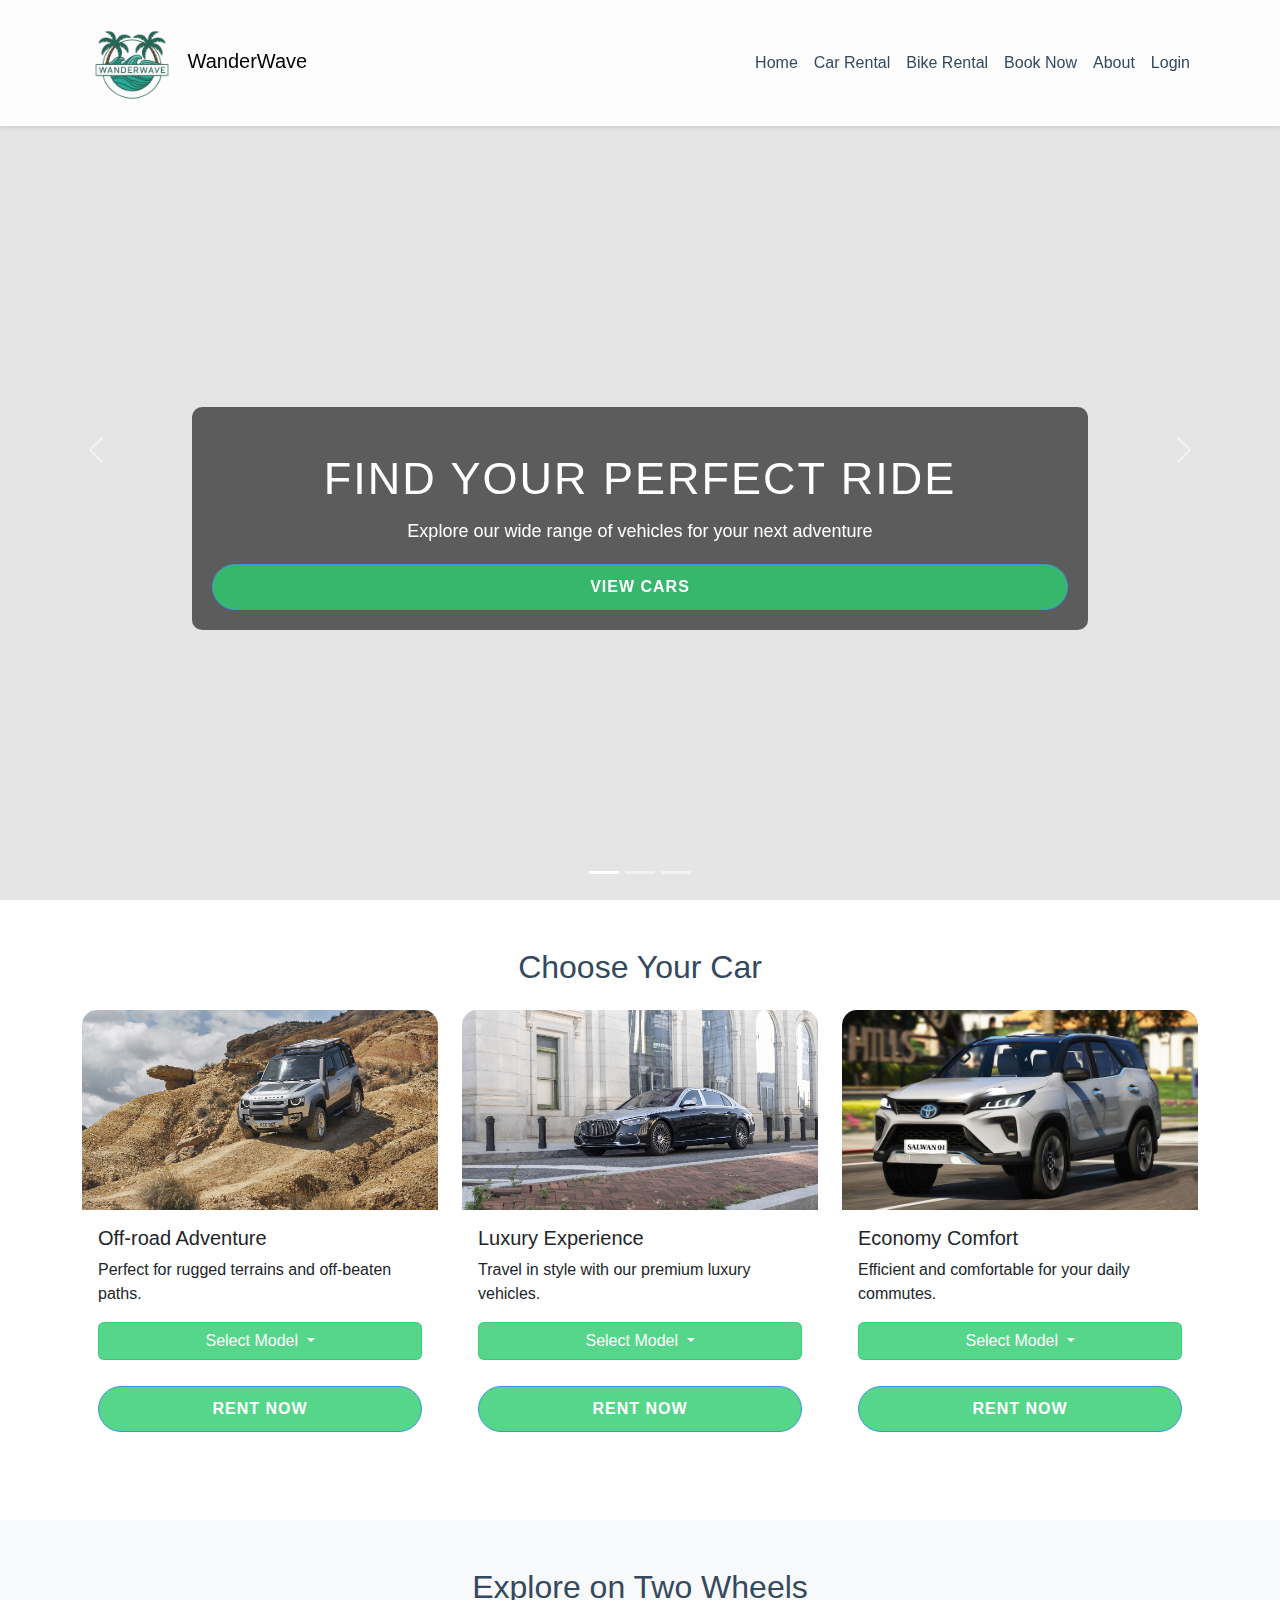
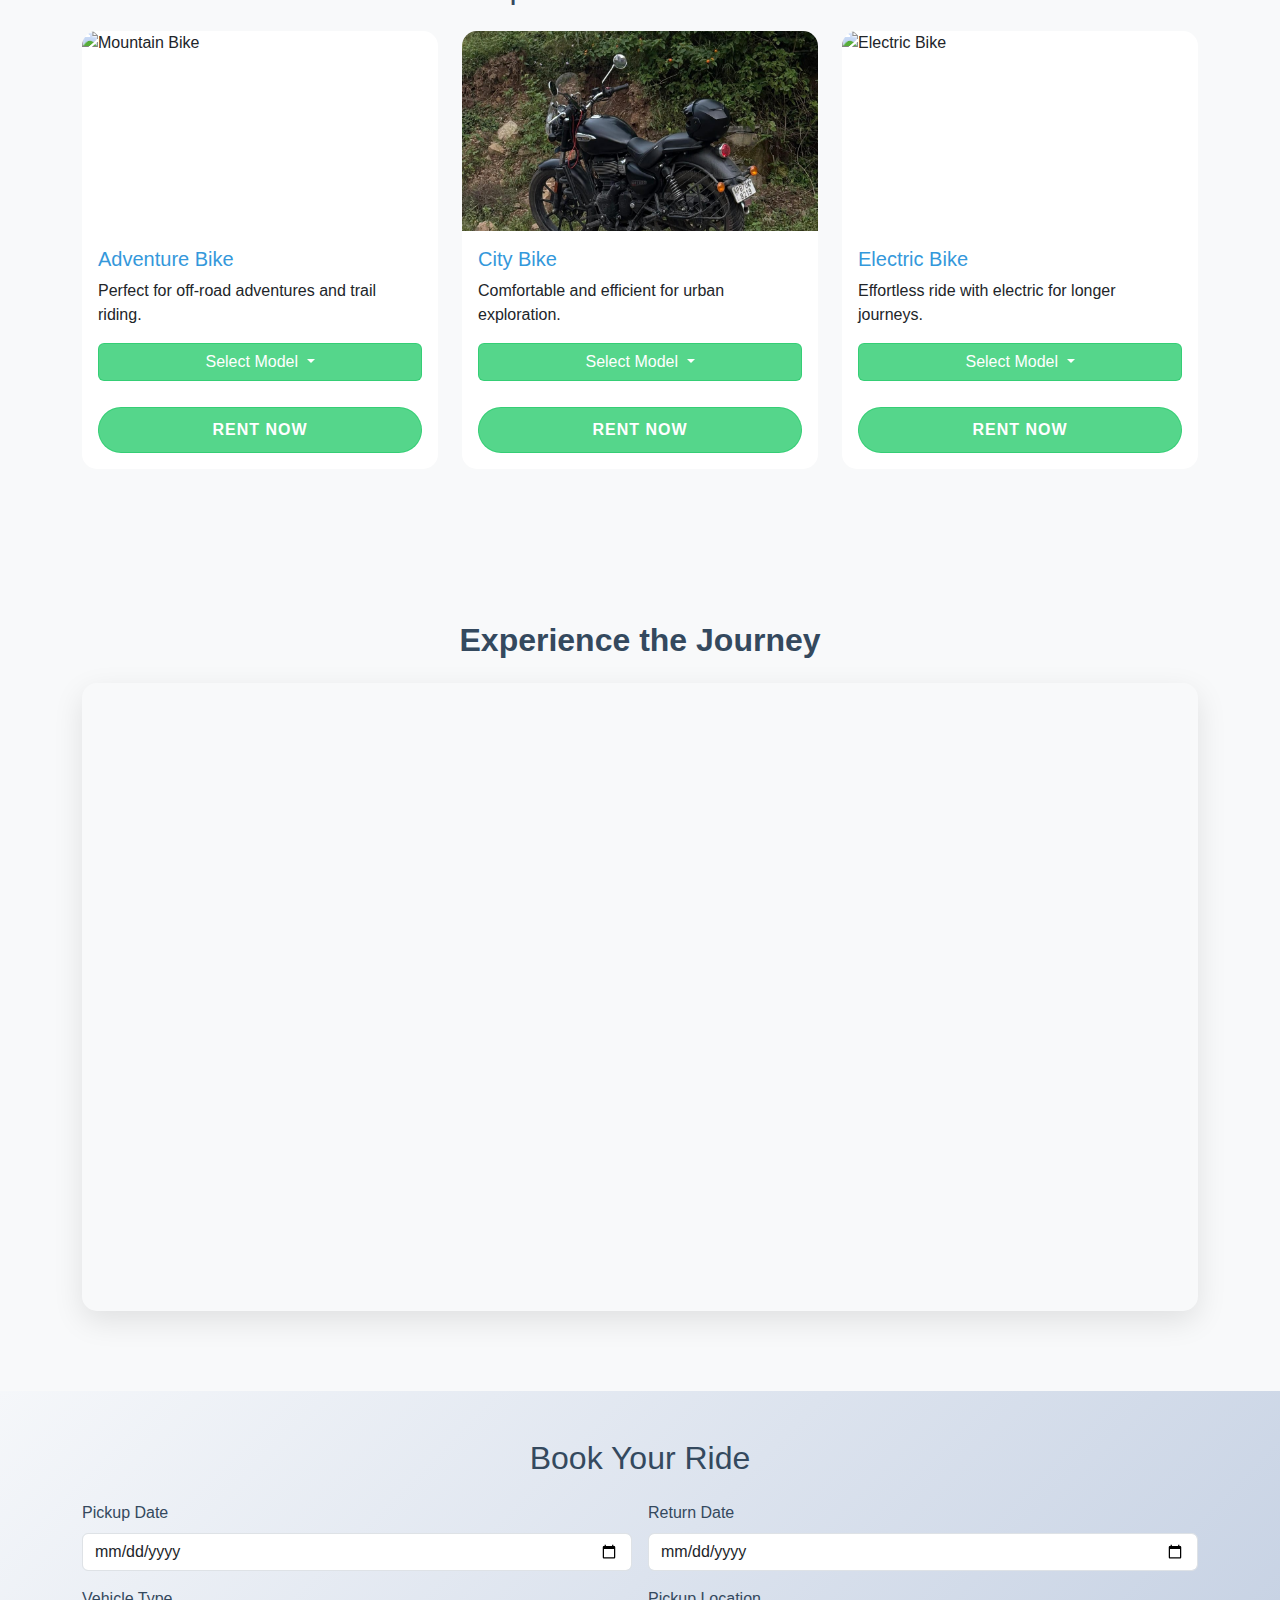
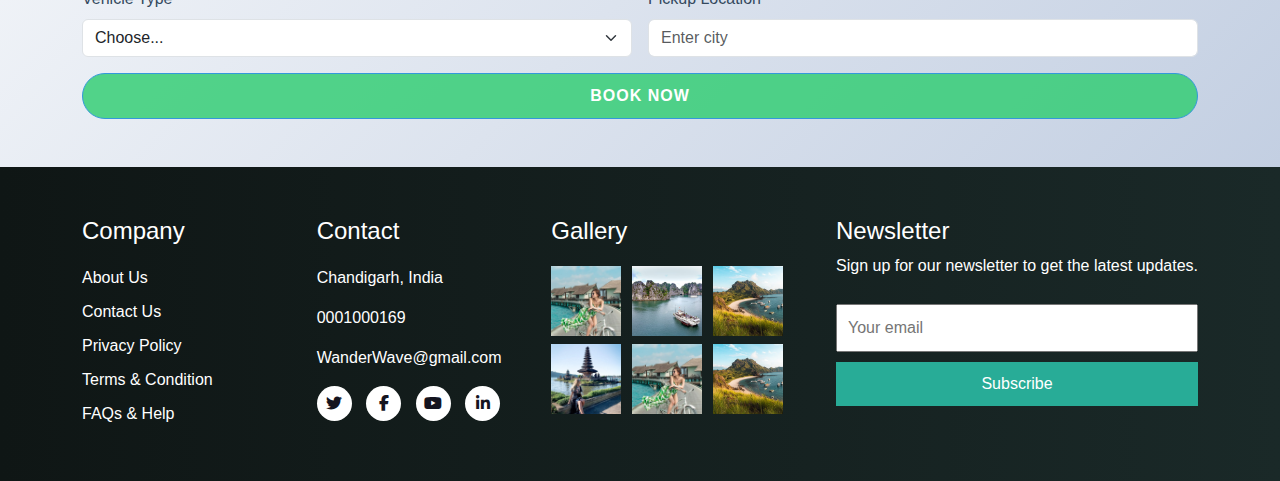
==== car_rental.html @ ba7ffc8f "Add files via upload" ====
<!DOCTYPE html>
<html lang="en">
<head>
    <meta charset="UTF-8">
    <meta name="viewport" content="width=device-width, initial-scale=1.0">
    <title>WanderWave Car and Bike Rental</title>
    <link href="https://cdn.jsdelivr.net/npm/bootstrap@5.3.0-alpha1/dist/css/bootstrap.min.css" rel="stylesheet">
    <link rel="stylesheet" href="https://cdnjs.cloudflare.com/ajax/libs/font-awesome/6.1.1/css/all.min.css">
    <style>
        :root {
            --primary-color: #3498db;
            --secondary-color: #2ecc70cf;
            --accent-color: #e74c3c;
            --text-color: #34495e;
            --light-bg: #ecf0f1;
        }

        body {
            font-family: 'Arial', sans-serif;
            color: var(--text-color);
        }

        .navbar {
            background-color: rgba(255, 255, 255, 0.9) !important;
            backdrop-filter: blur(10px);
            transition: all 0.3s ease;
            box-shadow: 0 2px 4px rgba(0, 0, 0, 0.1);
        }

        .navbar-brand img {
            height: 100px;
            transition: transform 0.3s ease;
        }

        .navbar-brand:hover img {
            transform: scale(1.1);
        }

        .nav-link {
            position: relative;
            color: var(--text-color) !important;
        }

        .nav-link::after {
            content: '';
            position: absolute;
            width: 0;
            height: 2px;
            bottom: 0;
            left: 0;
            background-color: var(--primary-color);
            transition: width 0.3s ease;
        }

        .nav-link:hover::after {
            width: 100%;
        }

        .carousel-item {
            height: 100vh;
            min-height: 300px;
            background: no-repeat center center scroll;
            -webkit-background-size: cover;
            -moz-background-size: cover;
            -o-background-size: cover;
            background-size: cover;
        }

        .carousel-caption {
            bottom: 270px;
            z-index: 2;
            background-color: rgba(0, 0, 0, 0.6);
            padding: 20px;
            border-radius: 10px;
        }

        .carousel-caption h5 {
            font-size: 45px;
            text-transform: uppercase;
            letter-spacing: 2px;
            margin-top: 25px;
        }

        .carousel-caption p {
            width: 60%;
            margin: auto;
            font-size: 18px;
            line-height: 1.9;
        }

        .carousel-inner::before {
            content: '';
            position: absolute;
            width: 100%;
            height: 100%;
            top: 0;
            left: 0;
            background: rgba(0, 0, 0, 0.1);
            z-index: 1;
        }

        .car-card, .bike-card {
            border: none;
            border-radius: 15px;
            overflow: hidden;
            transition: transform 0.3s ease, box-shadow 0.3s ease;
        }

        .car-card:hover, .bike-card:hover {
            transform: translateY(-5px);
            box-shadow: 0 10px 20px rgba(0, 0, 0, 0.1);
        }

        .car-card img, .bike-card img {
            height: 200px;
            object-fit: cover;
            transition: transform 0.3s ease;
        }

        .car-card:hover img, .bike-card:hover img {
            transform: scale(1.1);
        }

        .btn-primary {
            background-color: var(--primary-color);
            border-color: var(--primary-color);
            transition: all 0.3s ease;
            border-radius: 25px;
            padding: 10px 20px;
            font-weight: bold;
            text-transform: uppercase;
            letter-spacing: 1px;
        }

        .btn-primary:hover {
            background-color: var(--secondary-color);
            border-color: var(--secondary-color);
            transform: translateY(-2px);
            box-shadow: 0 4px 6px rgba(0, 0, 0, 0.1);
        }

        .social-icons a {
            font-size: 1.5rem;
            margin-right: 15px;
            transition: color 0.3s ease;
        }

        .social-icons a:hover {
            color: var(--accent-color) !important;
        }

        .video-section {
            padding: 80px 0;
            background-color: #f8f9fa;
        }

        .video-container {
            max-width: 100%;
            margin: 0 auto;
            box-shadow: 0 10px 30px rgba(0, 0, 0, 0.1);
            border-radius: 15px;
            overflow: hidden;
            position: relative;
            padding-top: 56.25%; /* 16:9 aspect ratio */
        }

        #bg-video {
             position: absolute;
            top: 0;
            left: 0;
            width: 100%;
            height: 90%;
            object-fit: cover;
        }

        .video-section h2 {
            margin-bottom: 40px;
            color: var(--text-color);
            font-weight: bold;
        }
        .dropdown-toggle {
            width: 100%;
            margin-bottom: 10px;
        }
        .btn-secondary {
            background-color: #2ecc70cf;
            border-color: #2ecc70cf;
            color: white;
        }

        .btn-secondary:hover, .btn-secondary:focus, .btn-secondary:active {
            background-color: #27ae60;
            border-color: #27ae60;
            color: white;
        }

        .dropdown-toggle {
            width: 100%;
            margin-bottom: 10px;
        }

        .btn-primary {
            width: 100%;
        }

        .card-body {
            display: flex;
            flex-direction: column;
        }

        .card-body .btn-primary {
            margin-top: auto;
        }

        .btn-primary {
            width: 100%;
            background-color: #2ecc70cf;
        }

        .card-body {
            display: flex;
            flex-direction: column;
        }

        .card-body .btn-primary {
            margin-top: auto;
        }

        #booking {
            background-image: linear-gradient(135deg, #f5f7fa 0%, #c3cfe2 100%);
        }

        .footer {
            background-image: linear-gradient(to right, #0f1615, #1a2928);
            color: #FFFFFF;
            padding: 50px 0 25px;
        }

        .footer-content {
            display: flex;
            flex-wrap: wrap;
            justify-content: space-between;
        }

        .footer-section {
            flex: 1;
            margin-bottom: 20px;
            min-width: 200px;
        }

        .footer-section h4 {
            color: #FFFFFF;
            margin-bottom: 20px;
        }

        .footer-section a {
            color: #FFFFFF;
            text-decoration: none;
            display: block;
            margin-bottom: 10px;
        }

        .footer-section a:hover {
            color: #285f51;
        }

        .social-links a {
            display: inline-block;
            width: 35px;
            height: 35px;
            background-color: #FFFFFF;
            color: #14141F;
            text-align: center;
            line-height: 35px;
            border-radius: 50%;
            margin-right: 10px;
        }

        .social-links a:hover {
            background-color: #285f51;
            color: #FFFFFF;
        }

        .Gallery {
            display: grid;
            grid-template-columns: repeat(3, 1fr); 
            gap: 8px; 
            margin-top: 10px;
        }
        .Gallery img {
            width: 70px;
            height: 70px;
            object-fit: cover; 
        }

        .footer-menu {
            margin-top: 10px;
        }

        .footer-menu a {
            color: #FFFFFF;
            text-decoration: none;
            margin: 0 10px;
        }

        .footer-menu a:hover {
            color: #285f51;
        }

        .footer-section-newsletter {
            margin-left: 50px;
        }

        #bikes {
            background-color: #f8f9fa;
        }

        .bike-card .card-img-top {
            height: 200px;
            object-fit: cover;
        }

        .bike-card .card-title {
            color: var(--primary-color);
        }

        .bike-card .btn-primary {
            background-color: var(--secondary-color);
            border-color: var(--secondary-color);
        }

        .bike-card .btn-primary:hover {
            background-color: var(--primary-color);
            border-color: var(--primary-color);
        }

        @media (max-width: 768px) {
            .footer-content {
                flex-direction: column;
            }

            .footer-section {
                margin-bottom: 30px;
            }
        }
    </style>
</head>
<body>
    <!-- Navbar -->
    <nav class="navbar navbar-expand-lg navbar-light fixed-top">
        <div class="container">
            <a class="navbar-brand" href="#"><img src="logo.png" alt="WanderWave Logo"> WanderWave</a>
            <button class="navbar-toggler" type="button" data-bs-toggle="collapse" data-bs-target="#navbarNav">
                <span class="navbar-toggler-icon"></span>
            </button>
            <div class="collapse navbar-collapse" id="navbarNav">
                <ul class="navbar-nav ms-auto">
                    <li class="nav-item"><a class="nav-link" href="#home">Home</a></li>
                    <li class="nav-item"><a class="nav-link" href="#cars">Car Rental</a></li>
                    <li class="nav-item"><a class="nav-link" href="#bikes">Bike Rental</a></li>
                    <li class="nav-item"><a class="nav-link" href="#booking">Book Now</a></li>
                    <li class="nav-item"><a class="nav-link" href="#about">About</a></li>
                    <li class="nav-item"><a class="nav-link" href="#login">Login</a></li>
                </ul>
            </div>
        </div>
    </nav>

    <!--Hero Section(Carousel) -->
    <div id="carouselExampleCaptions" class="carousel slide" data-bs-ride="carousel">
        <div class="carousel-indicators">
            <button type="button" data-bs-target="#carouselExampleCaptions" data-bs-slide-to="0" class="active" aria-current="true" aria-label="Slide 1"></button>
            <button type="button" data-bs-target="#carouselExampleCaptions" data-bs-slide-to="1" aria-label="Slide 2"></button>
            <button type="button" data-bs-target="#carouselExampleCaptions" data-bs-slide-to="2" aria-label="Slide 3"></button>
        </div>
        <div class="carousel-inner">
            <div class="carousel-item active" style="background-image: url('https://images.pexels.com/photos/3989923/pexels-photo-3989923.jpeg?auto=compress&cs=tinysrgb&w=800')">
                <div class="carousel-caption">
                    <h5>Find Your Perfect Ride</h5>
                    <p>Explore our wide range of vehicles for your next adventure</p>
                    <a href="#cars" class="btn btn-primary mt-3">View Cars</a>
                </div>
            </div>
            <div class="carousel-item" style="background-image: url('https://images.pexels.com/photos/3935702/pexels-photo-3935702.jpeg?auto=compress&cs=tinysrgb&w=1260&h=750&dpr=2')">
                <div class="carousel-caption">
                    <h5>Two-Wheel Adventures</h5>
                    <p>Discover the joy of cycling with our bike rentals</p>
                    <a href="#bikes" class="btn btn-primary mt-3">View Bikes</a>
                </div>
            </div>
            <div class="carousel-item" style="background-image: url('https://images.pexels.com/photos/28316230/pexels-photo-28316230/free-photo-of-a-black-truck-parked-in-the-woods-next-to-a-white-car.jpeg?auto=compress&cs=tinysrgb&w=1260&h=750&dpr=2')">
                <div class="carousel-caption">
                    <h5>City Cruising</h5>
                    <p>Navigate urban landscapes with style and comfort</p>
                    <a href="#about" class="btn btn-primary mt-3">Learn More</a>
                </div>
            </div>
        </div>
        <button class="carousel-control-prev" type="button" data-bs-target="#carouselExampleCaptions" data-bs-slide="prev">
            <span class="carousel-control-prev-icon" aria-hidden="true"></span>
            <span class="visually-hidden">Previous</span>
        </button>
        <button class="carousel-control-next" type="button" data-bs-target="#carouselExampleCaptions" data-bs-slide="next">
            <span class="carousel-control-next-icon" aria-hidden="true"></span>
            <span class="visually-hidden">Next</span>
        </button>
    </div>

    <!-- Car Selection Section -->
<section id="cars" class="py-5">
    <div class="container">
        <h2 class="text-center mb-4">Choose Your Car</h2>
        <div class="row">
            <div class="col-md-4 mb-4">
                <div class="card car-card">
                    <img src="defender.jpeg" class="card-img-top" alt="Off-road Vehicle">
                    <div class="card-body">
                        <h5 class="card-title">Off-road Adventure</h5>
                        <p class="card-text">Perfect for rugged terrains and off-beaten paths.</p>
                        <div class="dropdown mb-3">
                            <button class="btn btn-secondary dropdown-toggle" type="button" id="offRoadDropdown" data-bs-toggle="dropdown" aria-expanded="false">
                                Select Model
                            </button>
                            <ul class="dropdown-menu" aria-labelledby="offRoadDropdown">
                                <li><a class="dropdown-item" href="#">Land Rover Defender</a></li>
                                <li><a class="dropdown-item" href="#">Jeep Wrangler</a></li>
                                <li><a class="dropdown-item" href="#">Mercedes-Benz G-Class</a></li>
                            </ul>
                        </div>
                        <a href="#" class="btn btn-primary">Rent Now</a>
                    </div>
                </div>
            </div>
            <div class="col-md-4 mb-4">
                <div class="card car-card">
                    <img src="maybach.jpeg" class="card-img-top" alt="Luxury Car">
                    <div class="card-body">
                        <h5 class="card-title">Luxury Experience</h5>
                        <p class="card-text">Travel in style with our premium luxury vehicles.</p>
                        <div class="dropdown mb-3">
                            <button class="btn btn-secondary dropdown-toggle" type="button" id="luxuryDropdown" data-bs-toggle="dropdown" aria-expanded="false">
                                Select Model
                            </button>
                            <ul class="dropdown-menu" aria-labelledby="luxuryDropdown">
                                <li><a class="dropdown-item" href="#">Mercedes-Benz S-Class</a></li>
                                <li><a class="dropdown-item" href="#">BMW 7 Series</a></li>
                                <li><a class="dropdown-item" href="#">Audi A8</a></li>
                            </ul>
                        </div>
                        <a href="#" class="btn btn-primary">Rent Now</a>
                    </div>
                </div>
            </div>
            <div class="col-md-4 mb-4">
                <div class="card car-card">
                    <img src="Fortuner.jpeg" class="card-img-top" alt="Economy Car">
                    <div class="card-body">
                        <h5 class="card-title">Economy Comfort</h5>
                        <p class="card-text">Efficient and comfortable for your daily commutes.</p>
                        <div class="dropdown mb-3">
                            <button class="btn btn-secondary dropdown-toggle" type="button" id="economyDropdown" data-bs-toggle="dropdown" aria-expanded="false">
                                Select Model
                            </button>
                            <ul class="dropdown-menu" aria-labelledby="economyDropdown">
                                <li><a class="dropdown-item" href="#">Toyota Land Cruiser</a></li>
                                <li><a class="dropdown-item" href="#">Ford Everest</a></li>
                                <li><a class="dropdown-item" href="#">Pajero Sport</a></li>
                            </ul>
                        </div>
                        <a href="#" class="btn btn-primary">Rent Now</a>
                    </div>
                </div>
            </div>
        </div>
    </div>
</section>

<!-- Bike Rental Section -->
<section id="bikes" class="py-5 bg-light">
    <div class="container">
        <h2 class="text-center mb-4">Explore on Two Wheels</h2>
        <div class="row">
            <div class="col-md-4 mb-4">
                <div class="card bike-card">
                    <img src="https://img.indianautosblog.com/2021/02/19/hero-xpulse-200-touring-setup-8ee4.jpg" class="card-img-top" alt="Mountain Bike">
                    <div class="card-body">
                        <h5 class="card-title">Adventure Bike</h5>
                        <p class="card-text">Perfect for off-road adventures and trail riding.</p>
                        <div class="dropdown mb-3">
                            <button class="btn btn-secondary dropdown-toggle" type="button" id="adventureBikeDropdown" data-bs-toggle="dropdown" aria-expanded="false">
                                Select Model
                            </button>
                            <ul class="dropdown-menu" aria-labelledby="adventureBikeDropdown">
                                <li><a class="dropdown-item" href="#">Hero Xpulse 200</a></li>
                                <li><a class="dropdown-item" href="#">Royal Enfield Himalayan</a></li>
                                <li><a class="dropdown-item" href="#">KTM 390 Adventure</a></li>
                            </ul>
                        </div>
                        <a href="#" class="btn btn-primary">Rent Now</a>
                    </div>
                </div>
            </div>
            <div class="col-md-4 mb-4">
                <div class="card bike-card">
                    <img src="daksh_bike.jpeg" class="card-img-top" alt="City Bike">
                    <div class="card-body">
                        <h5 class="card-title">City Bike</h5>
                        <p class="card-text">Comfortable and efficient for urban exploration.</p>
                        <div class="dropdown mb-3">
                            <button class="btn btn-secondary dropdown-toggle" type="button" id="cityBikeDropdown" data-bs-toggle="dropdown" aria-expanded="false">
                                Select Model
                            </button>
                            <ul class="dropdown-menu" aria-labelledby="cityBikeDropdown">
                                <li><a class="dropdown-item" href="#">Honda CB Shine</a></li>
                                <li><a class="dropdown-item" href="#">Bajaj Pulsar 125</a></li>
                                <li><a class="dropdown-item" href="#">TVS Apache RTR 160</a></li>
                            </ul>
                        </div>
                        <a href="#" class="btn btn-primary">Rent Now</a>
                    </div>
                </div>
            </div>
            <div class="col-md-4 mb-4">
                <div class="card bike-card">
                    <img src="https://images.pexels.com/photos/15020564/pexels-photo-15020564/free-photo-of-two-people-riding-electric-bicycles.jpeg?auto=compress&cs=tinysrgb&w=800" class="card-img-top" alt="Electric Bike">
                    <div class="card-body">
                        <h5 class="card-title">Electric Bike</h5>
                        <p class="card-text">Effortless ride with electric for longer journeys.</p>
                        <div class="dropdown mb-3">
                            <button class="btn btn-secondary dropdown-toggle" type="button" id="electricBikeDropdown" data-bs-toggle="dropdown" aria-expanded="false">
                                Select Model
                            </button>
                            <ul class="dropdown-menu" aria-labelledby="electricBikeDropdown">
                                <li><a class="dropdown-item" href="#">Ather 450X</a></li>
                                <li><a class="dropdown-item" href="#">Ola S1 Pro</a></li>
                                <li><a class="dropdown-item" href="#">TVS iQube</a></li>
                            </ul>
                        </div>
                        <a href="#" class="btn btn-primary">Rent Now</a>
                    </div>
                </div>
            </div>
        </div>
    </div>
</section>

    <!--Video Section -->
    <section id="about" class="video-section">
        <div class="container">
            <h2 class="text-center mb-4">Experience the Journey</h2>
            <div class="video-container">
                <video autoplay muted loop id="bg-video">
                    <source src="rental.mp4" type="video/mp4">
                    Your browser does not support the video tag.
                </video>
            </div>
        </div>
    </section>

    <!-- Booking Form Section -->
    <section id="booking" class="py-5 bg-light">
        <div class="container">
            <h2 class="text-center mb-4">Book Your Ride</h2>
            <form>
                <div class="row g-3">
                    <div class="col-md-6">
                        <label for="pickupDate" class="form-label">Pickup Date</label>
                        <input type="date" class="form-control" id="pickupDate" required>
                    </div>
                    <div class="col-md-6">
                        <label for="returnDate" class="form-label">Return Date</label>
                        <input type="date" class="form-control" id="returnDate" required>
                    </div>
                    <div class="col-md-6">
                        <label for="vehicleType" class="form-label">Vehicle Type</label>
                        <select class="form-select" id="vehicleType" required>
                            <option value="">Choose...</option>
                            <option>Car - Off-road</option>
                            <option>Car - Luxury</option>
                            <option>Car - Economy</option>
                            <option>Bike - Mountain</option>
                            <option>Bike - City</option>
                            <option>Bike - Electric</option>
                        </select>
                    </div>
                    <div class="col-md-6">
                        <label for="location" class="form-label">Pickup Location</label>
                        <input type="text" class="form-control" id="location" placeholder="Enter city" required>
                    </div>
                    <div class="col-12">
                        <center><button type="submit" class="btn btn-primary">Book Now</button></center>
                    </div>
                </div>
            </form>
        </div>
    </section>

    <!-- Footer -->
    <footer class="footer">
        <div class="container">
            <div class="footer-content">
                <div class="footer-section">
                    <h4>Company</h4>
                    <a href="">About Us</a>
                    <a href="">Contact Us</a>
                    <a href="">Privacy Policy</a>
                    <a href="">Terms & Condition</a>
                    <a href="">FAQs & Help</a>
                </div>
                <div class="footer-section">
                    <h4>Contact</h4>
                    <p>Chandigarh, India</p>
                    <p>0001000169</p>
                    <p>WanderWave@gmail.com</p>
                    <div class="social-links">
                        <a href=""><i class="fab fa-twitter"></i></a>
                        <a href=""><i class="fab fa-facebook-f"></i></a>
                        <a href=""><i class="fab fa-youtube"></i></a>
                        <a href=""><i class="fab fa-linkedin-in"></i></a>
                    </div>
                </div>
                <div class="footer-section">
                    <h4>Gallery</h4>
                    <div class="Gallery">
                        <img src="destination-1.jpg" alt="Destination 1">
                        <img src="destination-2.jpg" alt="Destination 2">
                        <img src="destination-3.jpg" alt="Destination 3">
                        <img src="destination-4.jpg" alt="Destination 4">
                        <img src="destination-1.jpg" alt="Destination 5">
                        <img src="destination-3.jpg" alt="Destination 6">
                    </div>
                </div>
                <div class="footer-section-newsletter">
                    <h4>Newsletter</h4>
                    <p>Sign up for our newsletter to get the latest updates.</p>
                    <form>
                        <input type="email" placeholder="Your email" style="width: 100%; padding: 10px; margin-top: 10px;">
                        <button type="submit" style="width: 100%; padding: 10px; margin-top: 10px; background-color: #28ac97; color: #FFFFFF; border: none; cursor: pointer;">Subscribe</button>
                    </form>
                </div>
            </div>
        </div>
    </footer>

    <script src="https://cdn.jsdelivr.net/npm/@popperjs/core@2.11.6/dist/umd/popper.min.js"></script>
    <script src="https://cdn.jsdelivr.net/npm/bootstrap@5.3.0-alpha1/dist/js/bootstrap.min.js"></script>
</body>
</html>
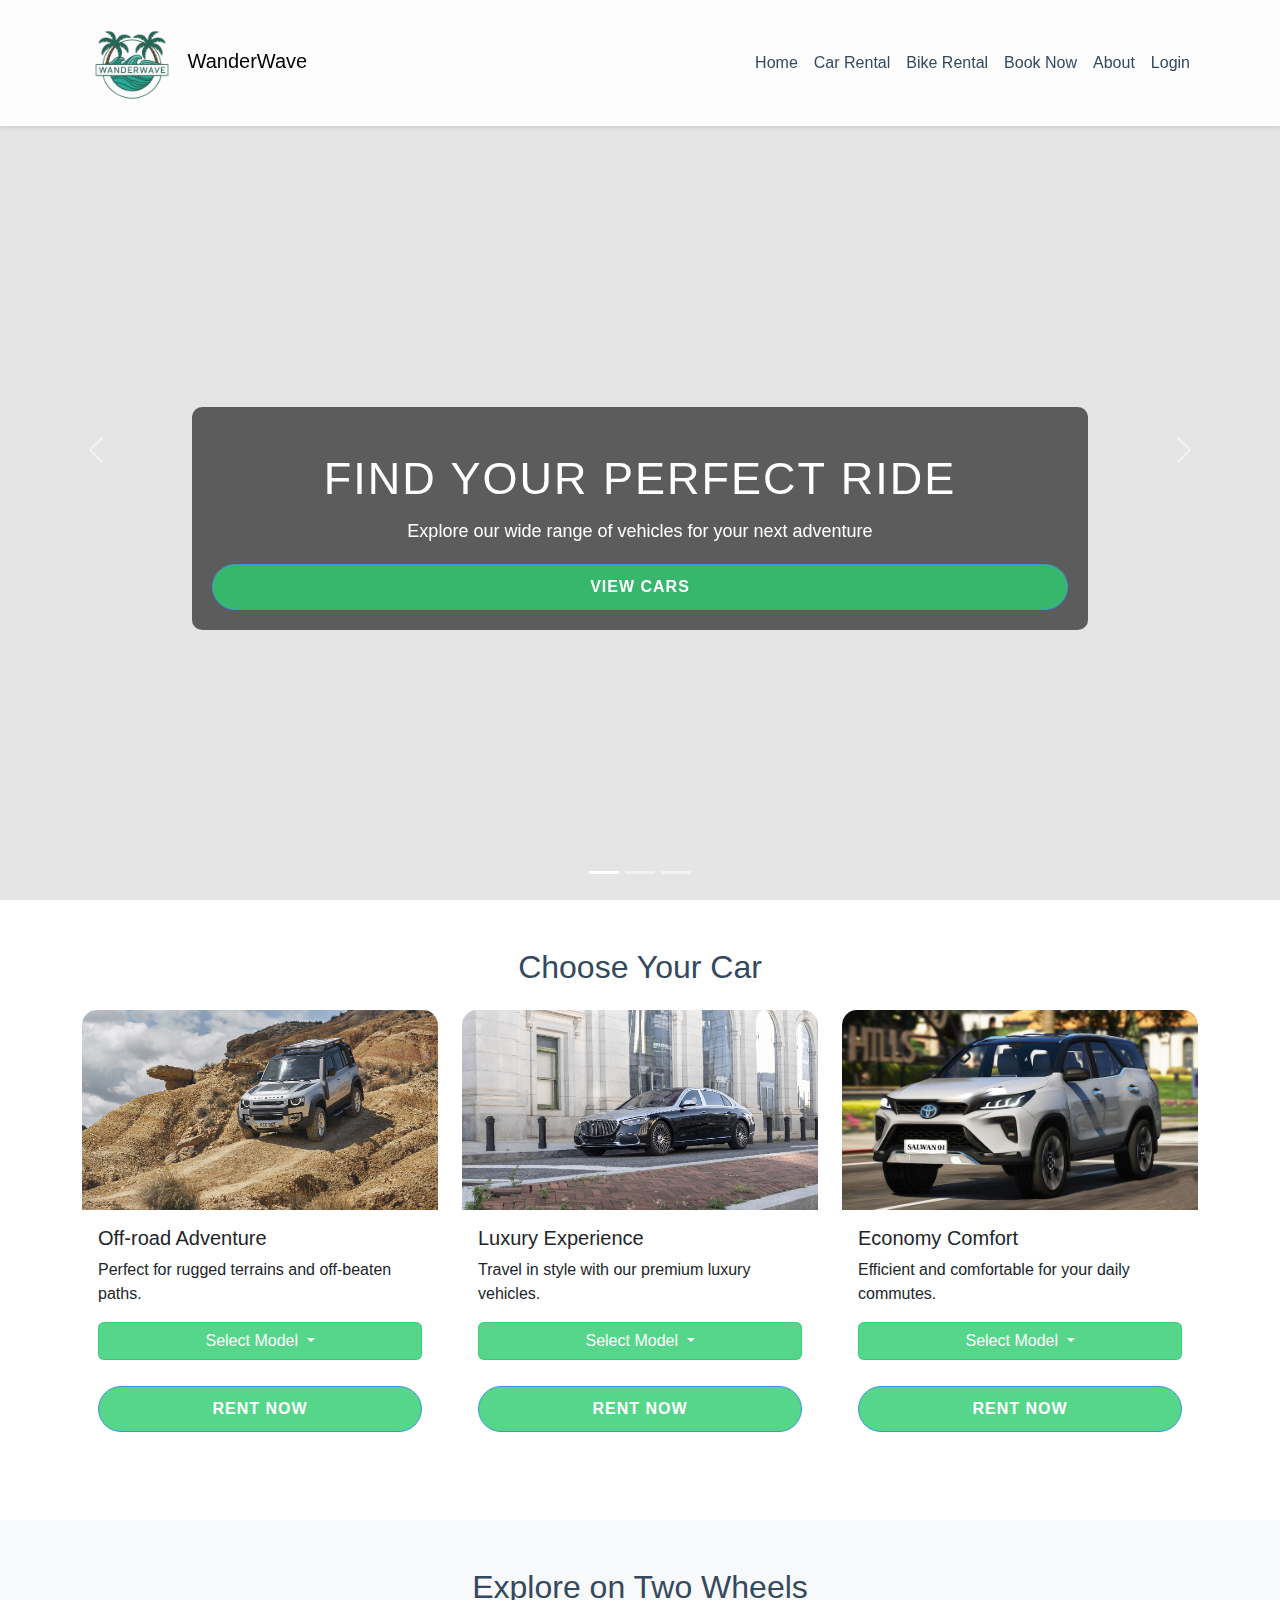
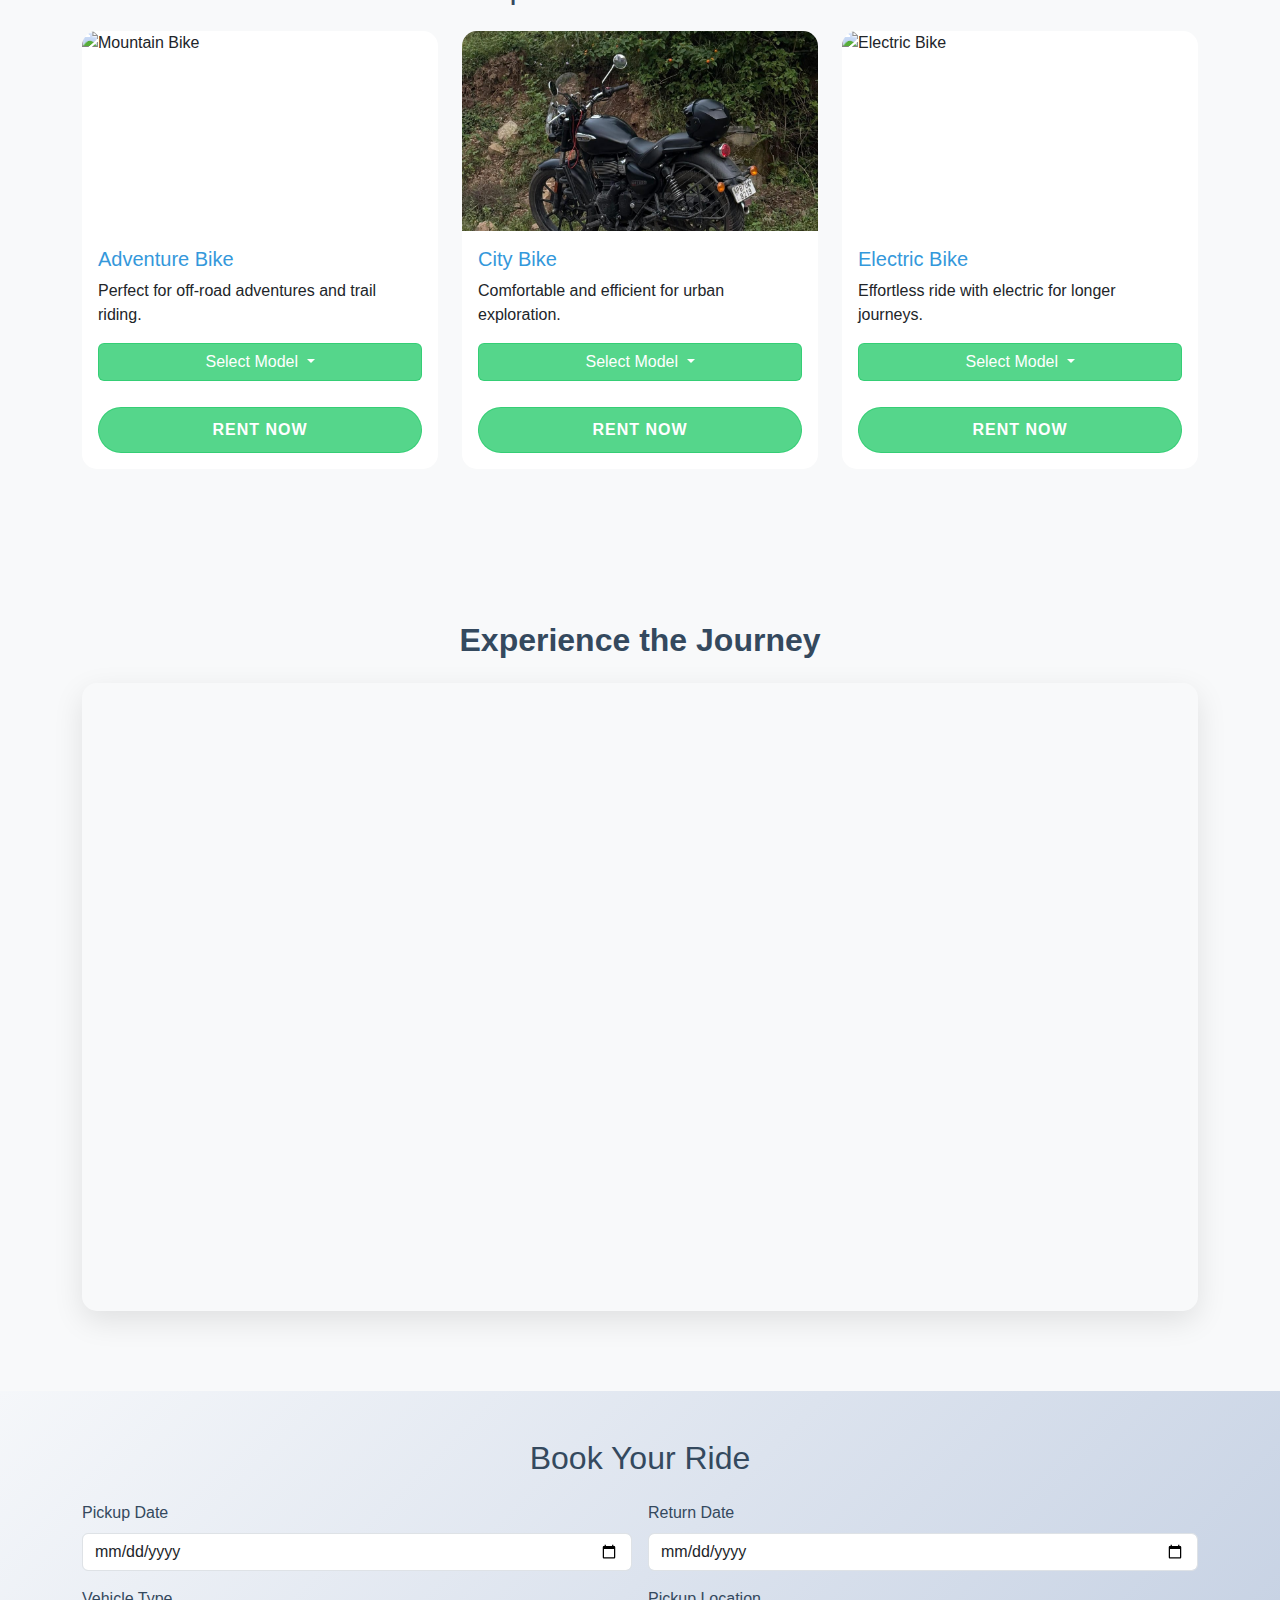
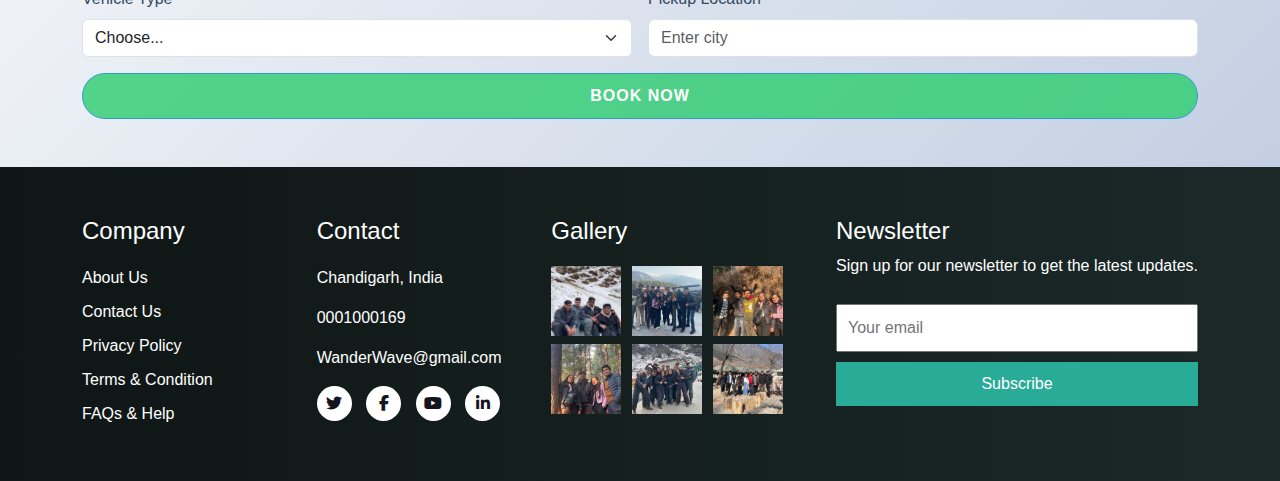
==== commit 0c9e5b76: "Update car_rental.html" ====
--- a/car_rental.html
+++ b/car_rental.html
@@ -619,16 +619,16 @@
                         <a href=""><i class="fab fa-linkedin-in"></i></a>
                     </div>
                 </div>
-                <div class="footer-section">
-                    <h4>Gallery</h4>
-                    <div class="Gallery">
-                        <img src="destination-1.jpg" alt="Destination 1">
-                        <img src="destination-2.jpg" alt="Destination 2">
-                        <img src="destination-3.jpg" alt="Destination 3">
-                        <img src="destination-4.jpg" alt="Destination 4">
-                        <img src="destination-1.jpg" alt="Destination 5">
-                        <img src="destination-3.jpg" alt="Destination 6">
-                    </div>
+                 <div class="footer-section">
+                <h4>Gallery</h4>
+                <div class="Gallery">
+                <img src="gallery1.jpeg" width="100px" height="100px">
+                <img src="gallery2.jpeg" width="100px" height="100px">
+                <img src="gallery3.jpeg" width="100px" height="100px">
+                <img src="gallery4.jpeg" width="100px" height="100px">
+                <img src="gallery5.jpeg" width="100px" height="100px">
+                <img src="gallery6.jpeg" width="100px" height="100px">
+            </div>
                 </div>
                 <div class="footer-section-newsletter">
                     <h4>Newsletter</h4>
@@ -645,4 +645,4 @@
     <script src="https://cdn.jsdelivr.net/npm/@popperjs/core@2.11.6/dist/umd/popper.min.js"></script>
     <script src="https://cdn.jsdelivr.net/npm/bootstrap@5.3.0-alpha1/dist/js/bootstrap.min.js"></script>
 </body>
-</html>+</html>
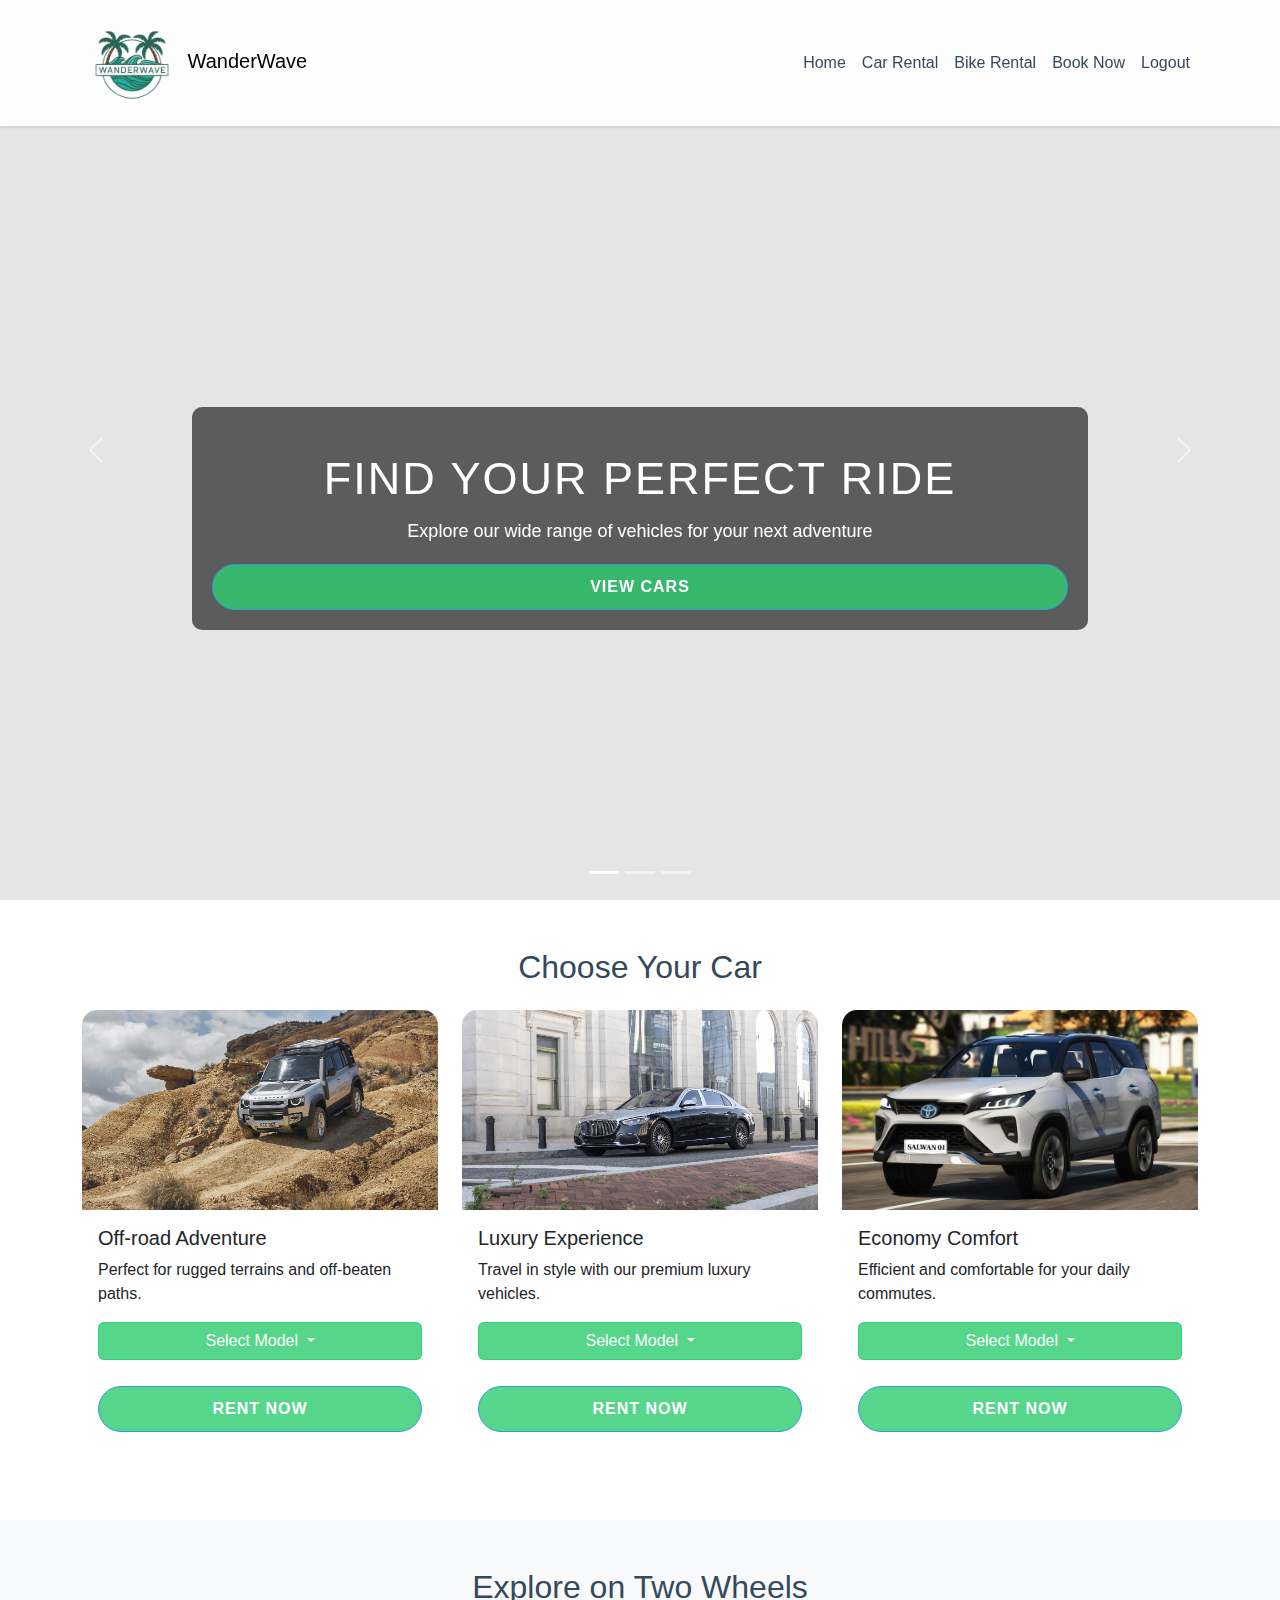
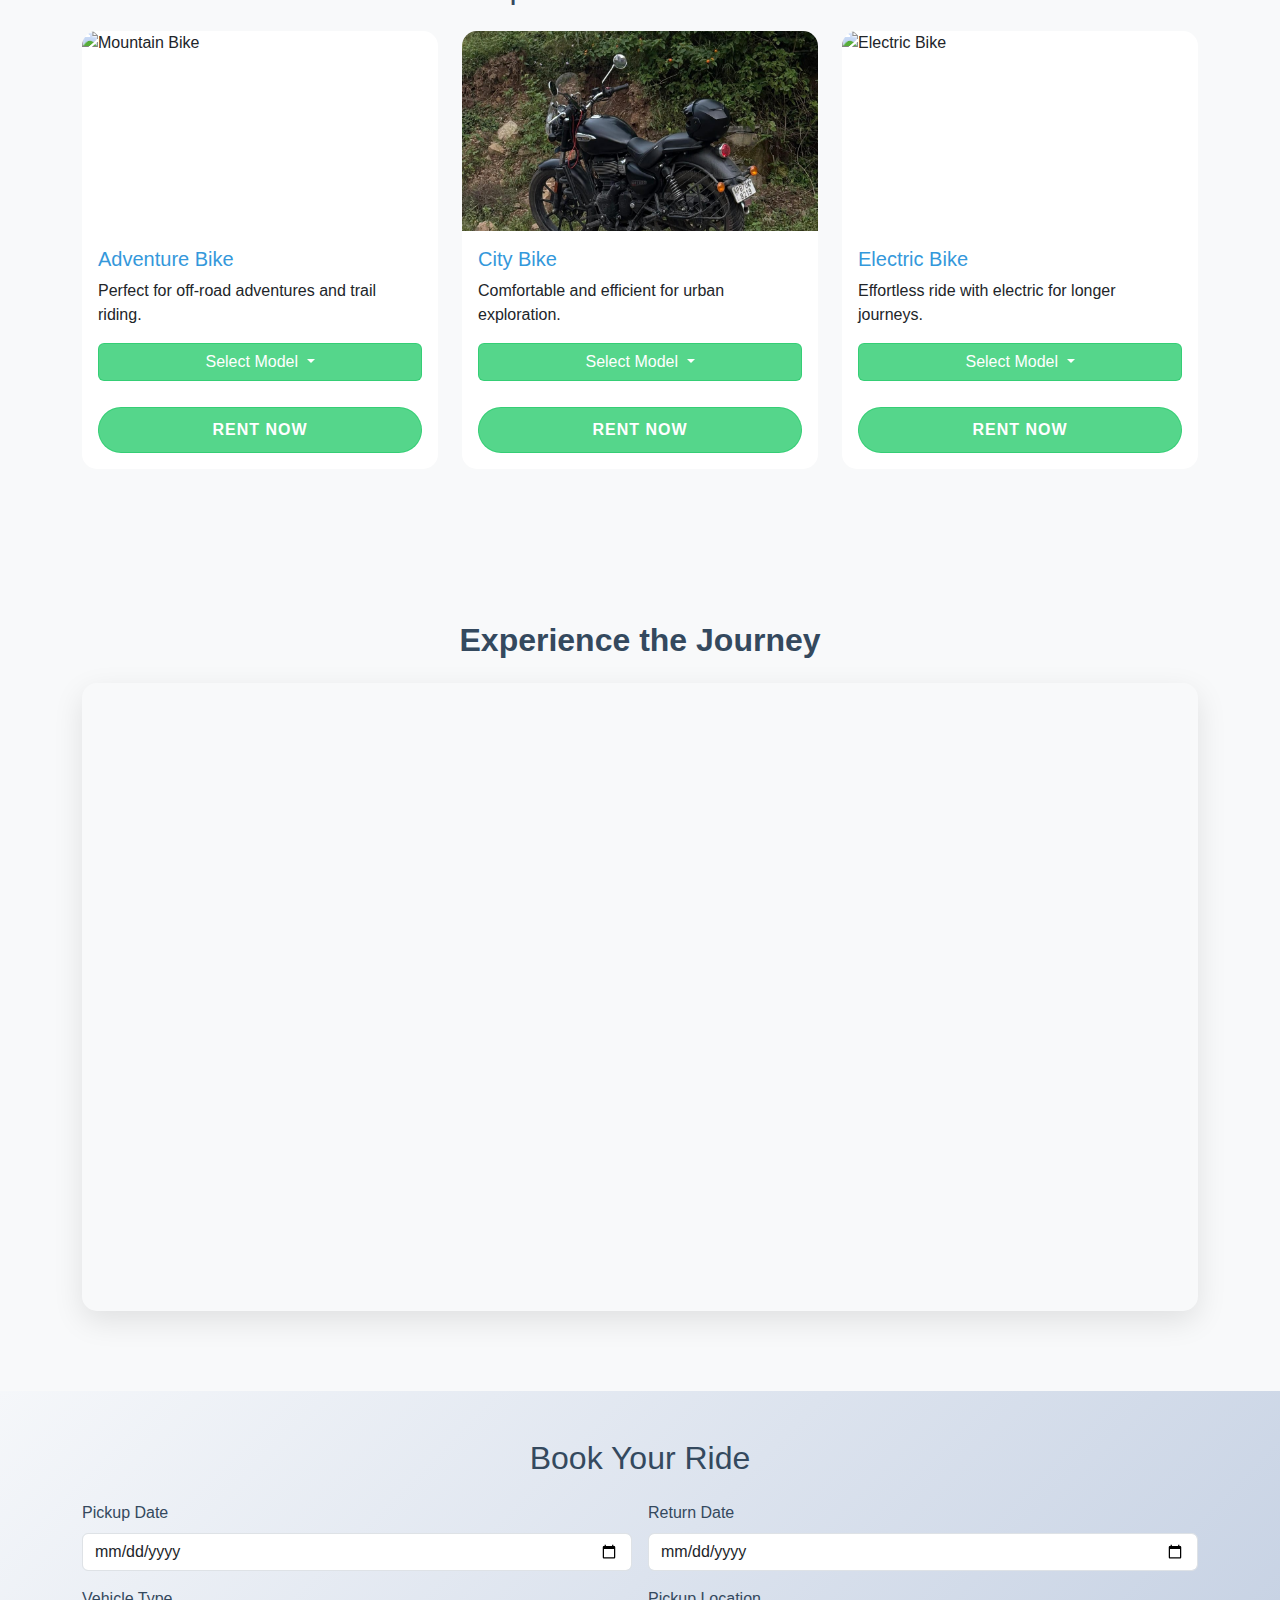
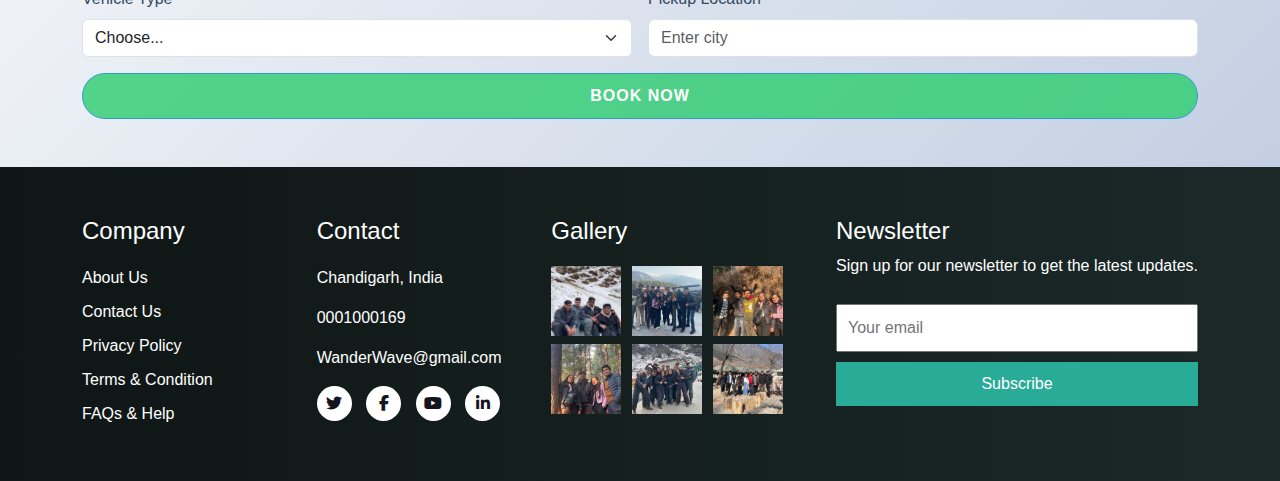
==== commit d7902d03: "Update car_rental.html" ====
--- a/car_rental.html
+++ b/car_rental.html
@@ -355,12 +355,11 @@
             </button>
             <div class="collapse navbar-collapse" id="navbarNav">
                 <ul class="navbar-nav ms-auto">
-                    <li class="nav-item"><a class="nav-link" href="#home">Home</a></li>
+                    <li class="nav-item"><a class="nav-link" href="index.html">Home</a></li>
                     <li class="nav-item"><a class="nav-link" href="#cars">Car Rental</a></li>
                     <li class="nav-item"><a class="nav-link" href="#bikes">Bike Rental</a></li>
                     <li class="nav-item"><a class="nav-link" href="#booking">Book Now</a></li>
-                    <li class="nav-item"><a class="nav-link" href="#about">About</a></li>
-                    <li class="nav-item"><a class="nav-link" href="#login">Login</a></li>
+                    <li class="nav-item"><a class="nav-link" href="index.html">Logout</a></li>
                 </ul>
             </div>
         </div>
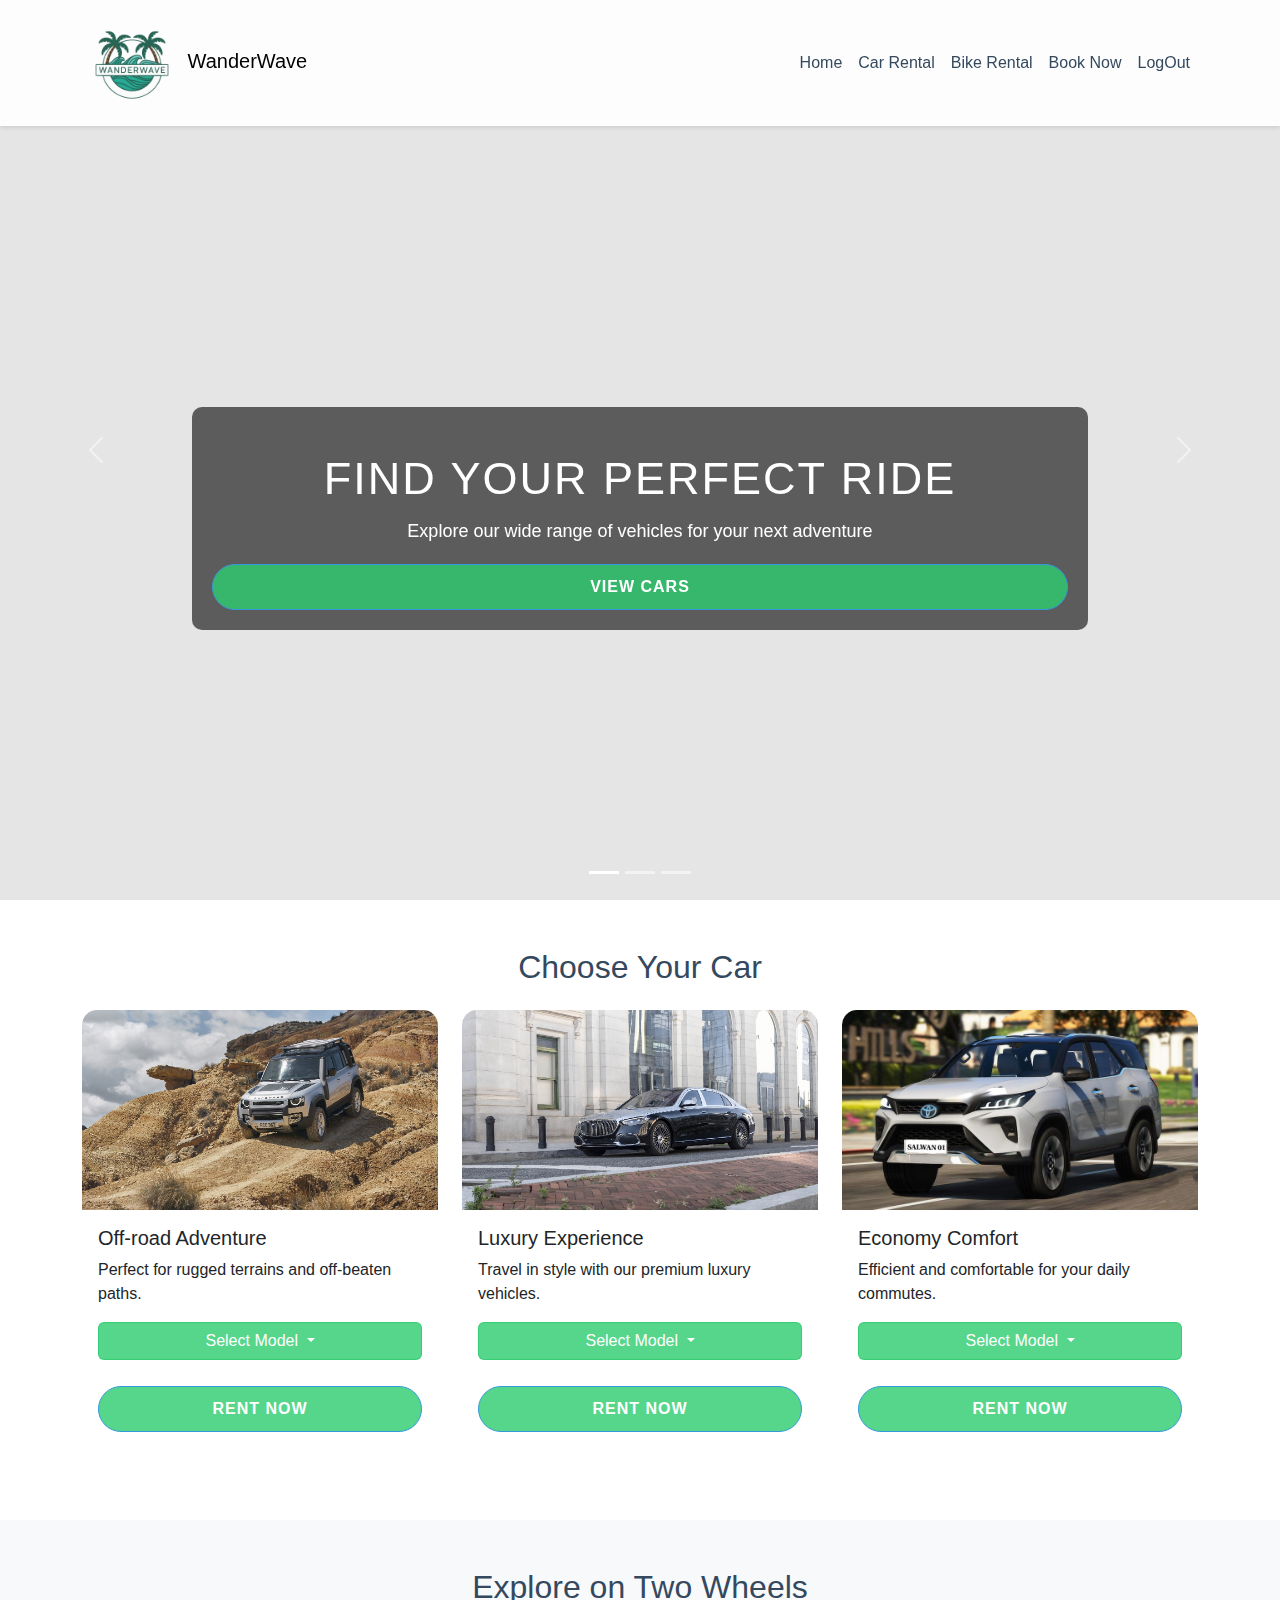
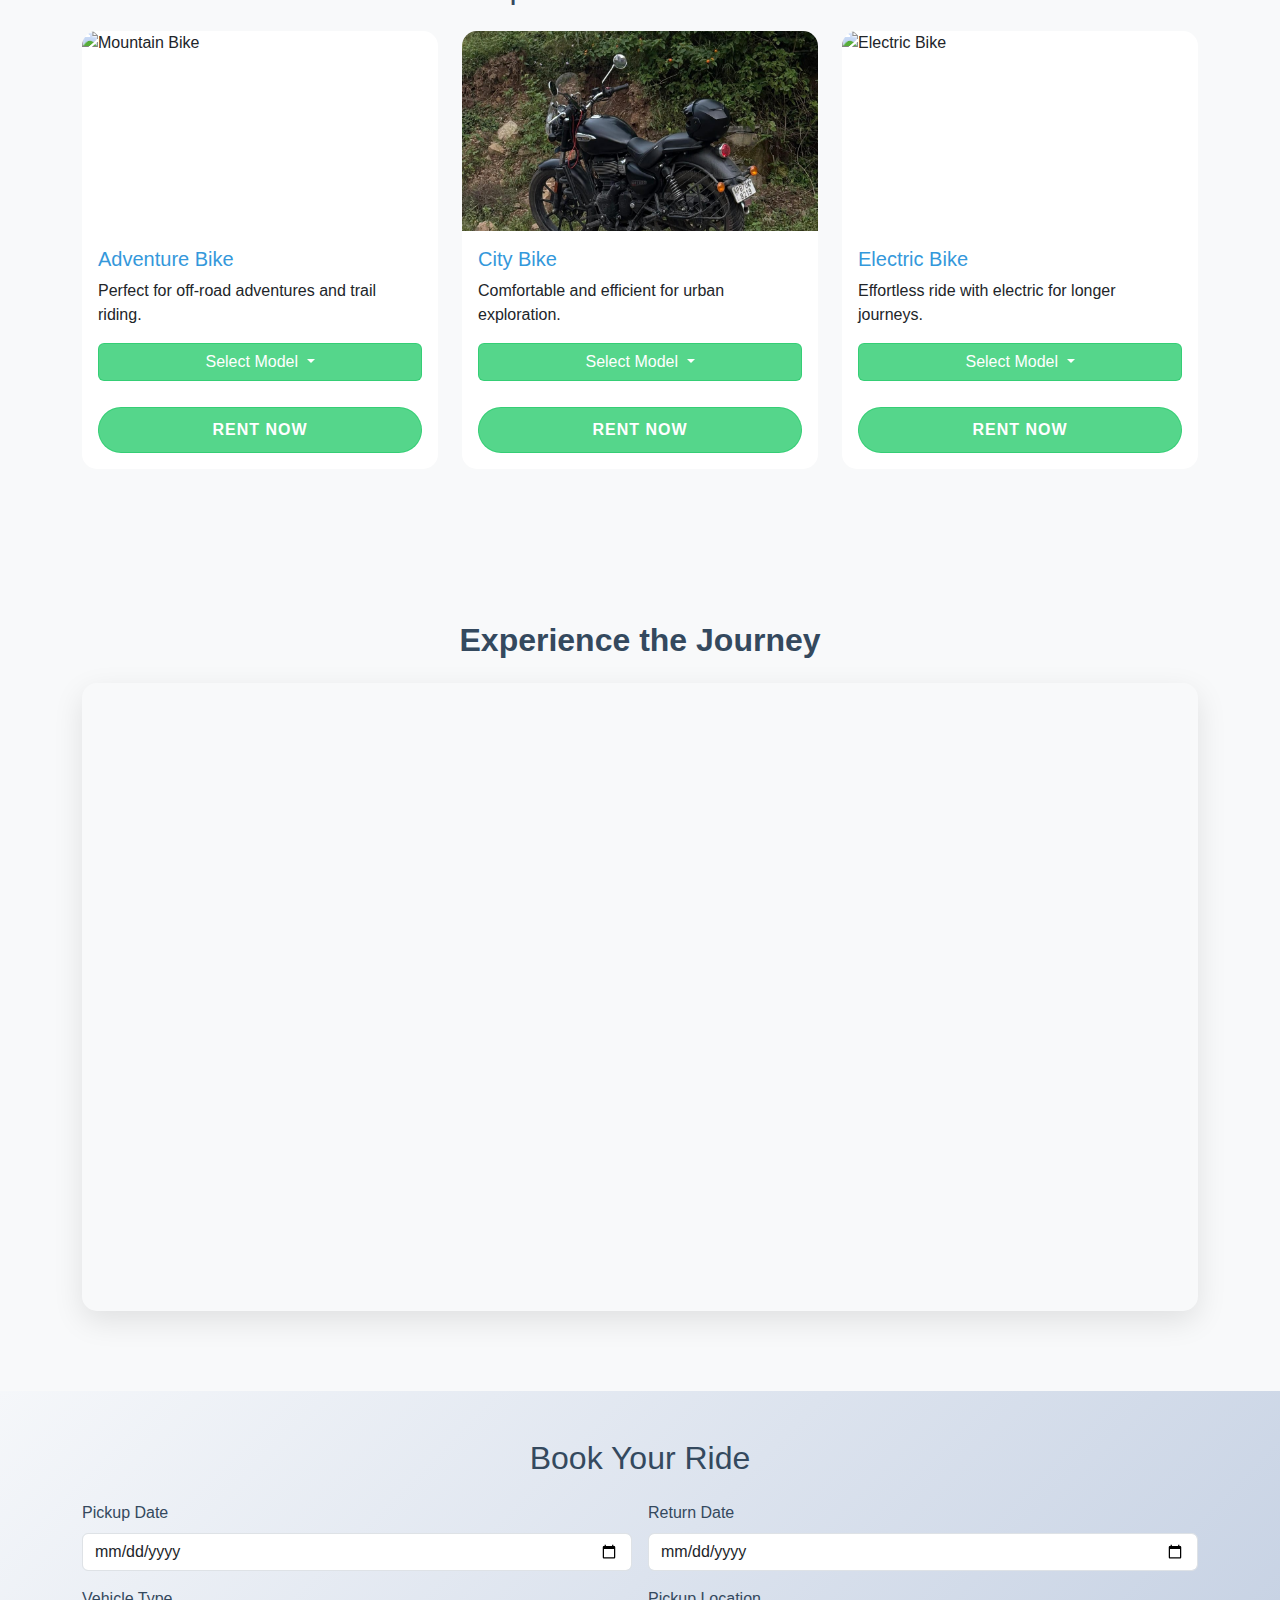
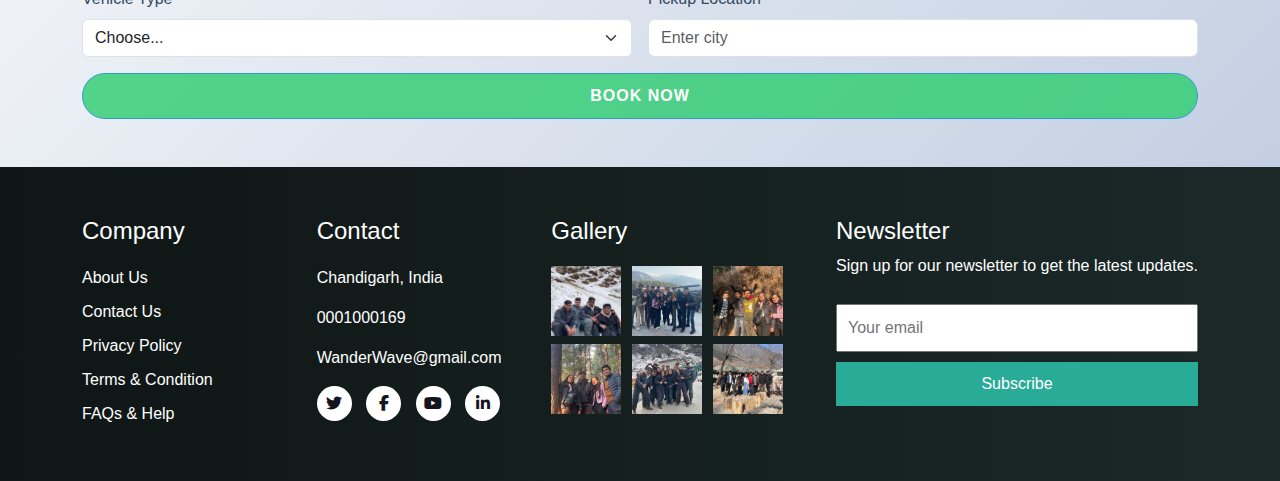
==== commit 3f900bd0: "Update car_rental.html" ====
--- a/car_rental.html
+++ b/car_rental.html
@@ -359,7 +359,7 @@
                     <li class="nav-item"><a class="nav-link" href="#cars">Car Rental</a></li>
                     <li class="nav-item"><a class="nav-link" href="#bikes">Bike Rental</a></li>
                     <li class="nav-item"><a class="nav-link" href="#booking">Book Now</a></li>
-                    <li class="nav-item"><a class="nav-link" href="index.html">Logout</a></li>
+                    <li class="nav-item"><a class="nav-link" href="login_page.html">LogOut</a></li>
                 </ul>
             </div>
         </div>
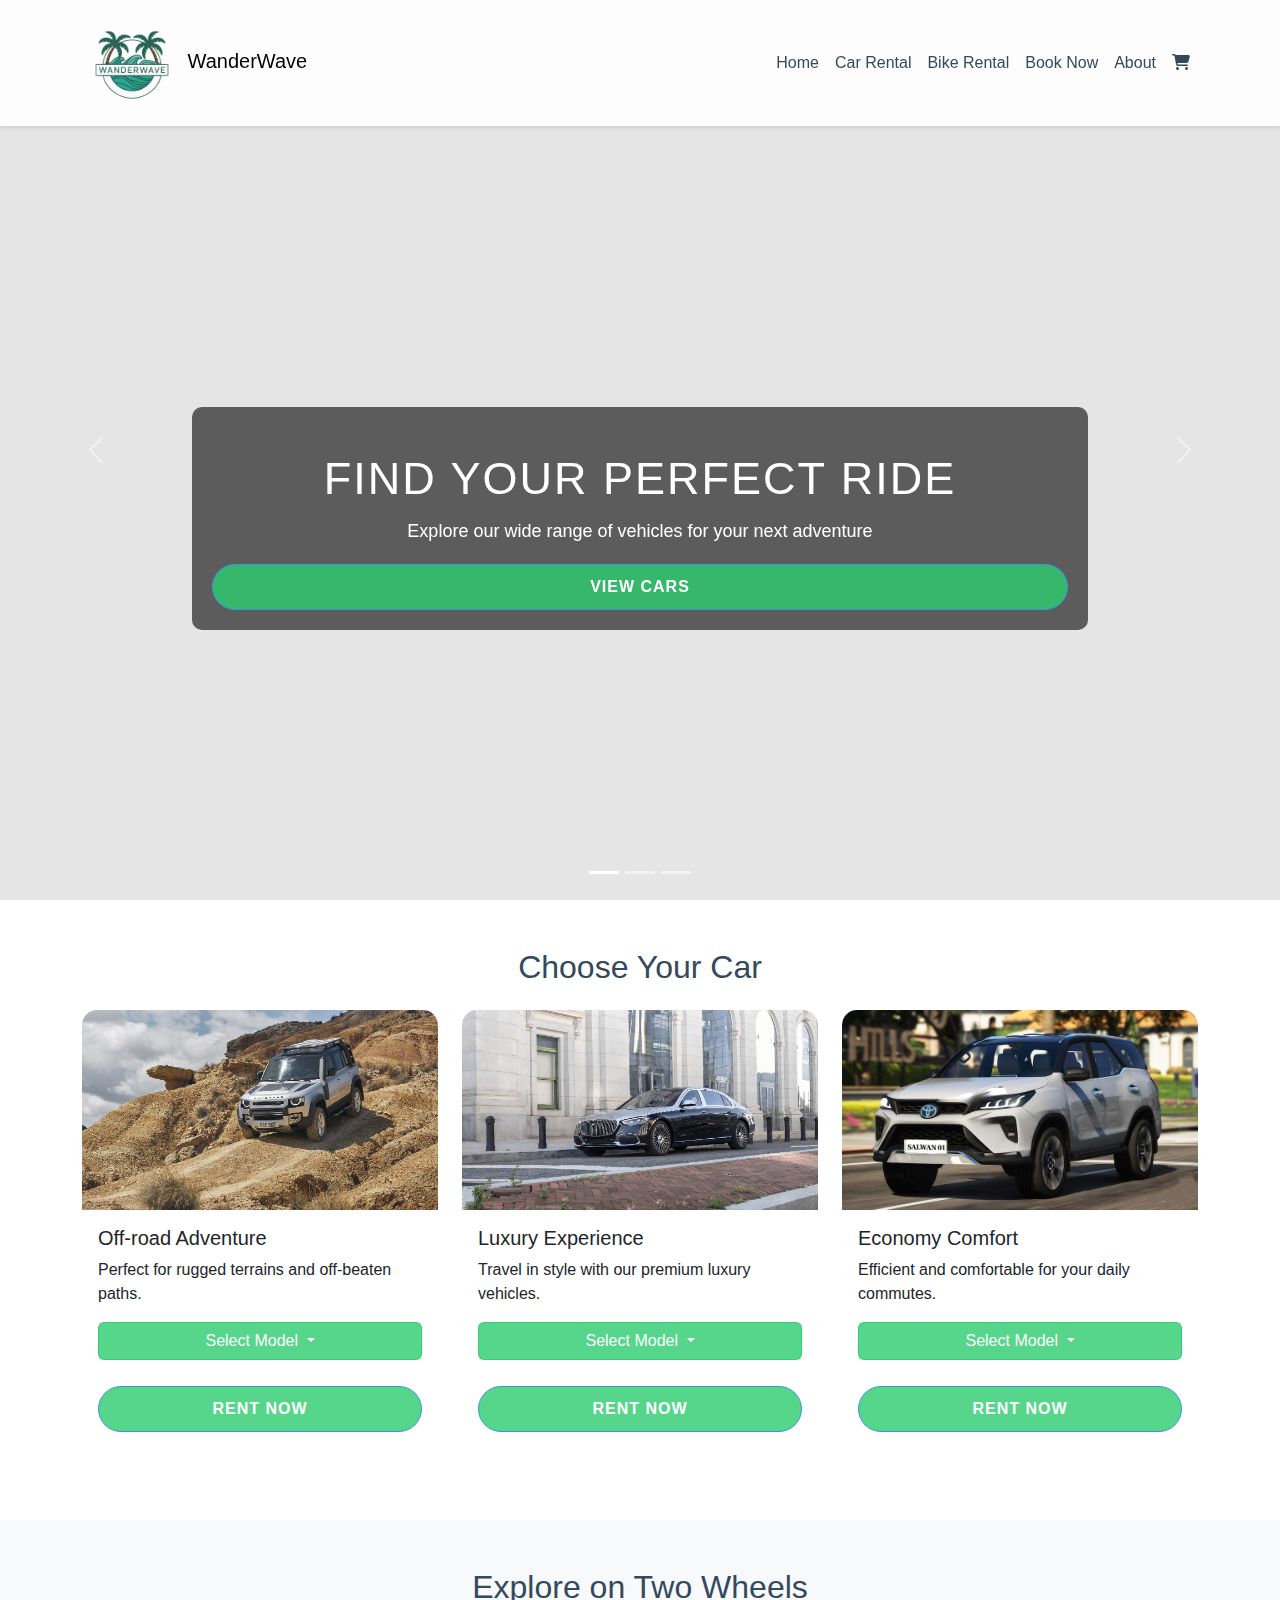
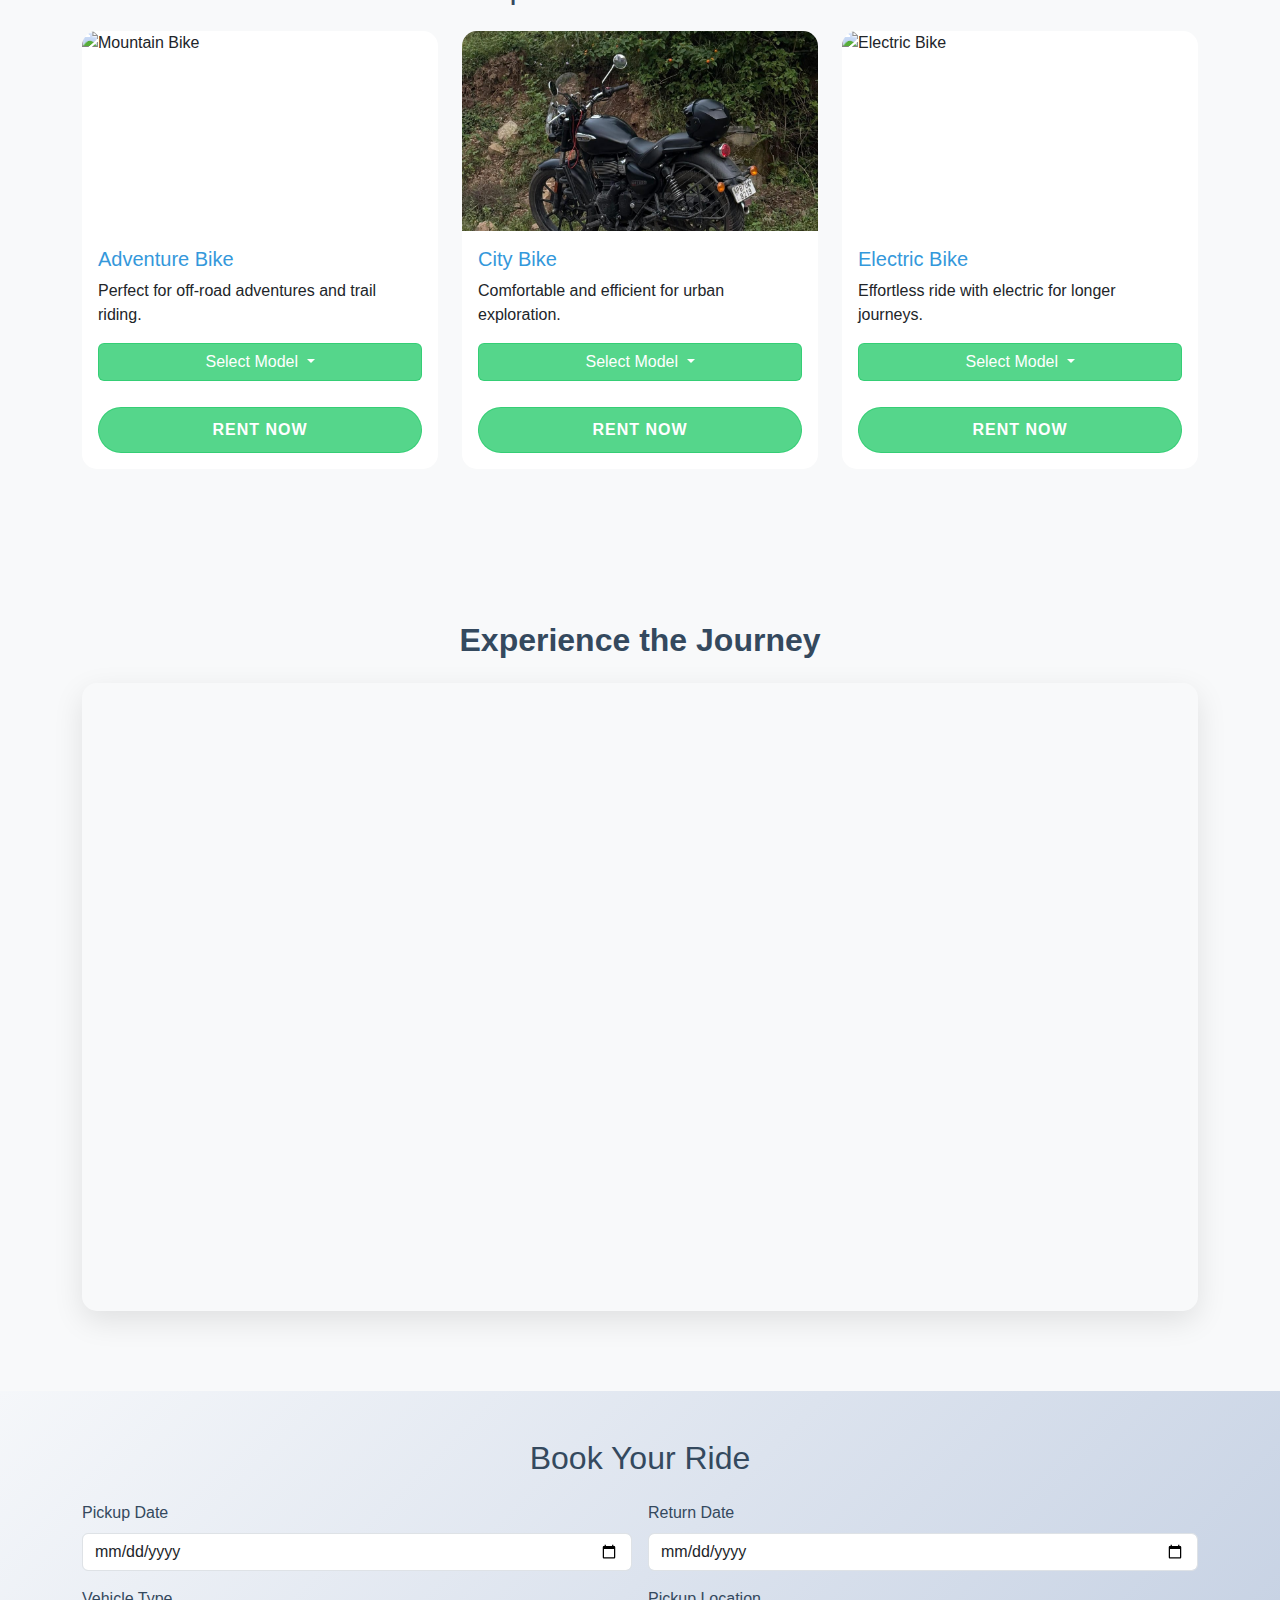
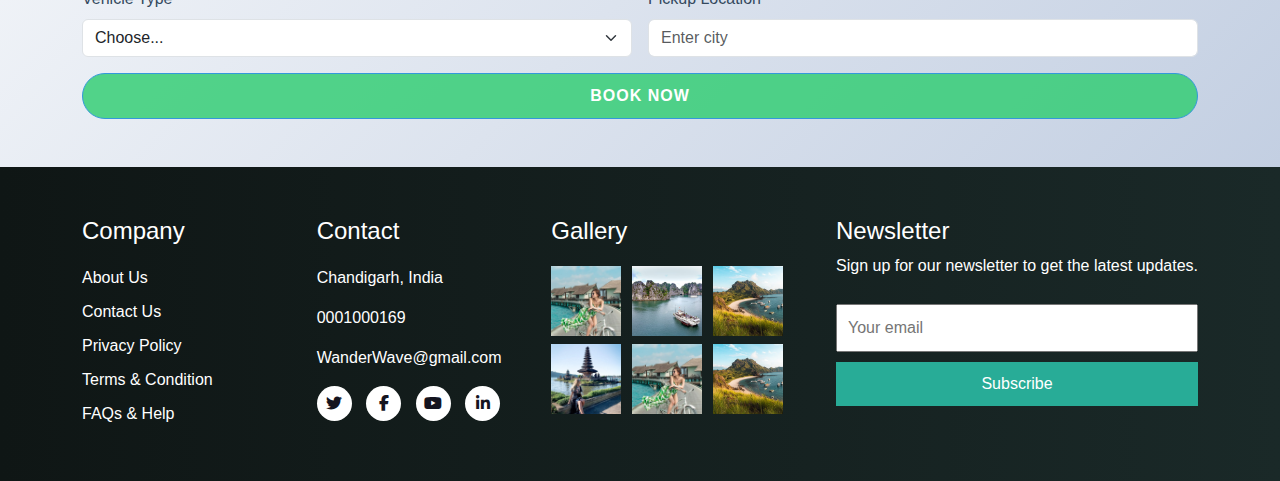
==== commit 0b6fe4ff: "Update car_rental.html" ====
--- a/car_rental.html
+++ b/car_rental.html
@@ -343,6 +343,54 @@
                 margin-bottom: 30px;
             }
         }
+
+        /* Cart Modal Styles */
+        #cart-modal {
+            position: fixed;
+            top: 0;
+            left: 0;
+            width: 100%;
+            height: 100%;
+            background-color: rgba(0, 0, 0, 0.5);
+            display: none;
+            justify-content: center;
+            align-items: center;
+            z-index: 1000;
+        }
+
+        .cart-content {
+            background-color: white;
+            padding: 2rem;
+            border-radius: 10px;
+            width: 90%;
+            max-width: 500px;
+            max-height: 80vh;
+            overflow-y: auto;
+        }
+
+        .cart-item {
+            border-bottom: 1px solid #eee;
+            padding: 1rem 0;
+        }
+
+        .cart-item:last-child {
+            border-bottom: none;
+        }
+
+        #cart-icon {
+            position: relative;
+        }
+
+        #cart-count {
+            position: absolute;
+            top: -8px;
+            right: -8px;
+            background-color: var(--accent-color);
+            color: white;
+            border-radius: 50%;
+            padding: 2px 6px;
+            font-size: 0.7rem;
+        }
     </style>
 </head>
 <body>
@@ -355,11 +403,17 @@
             </button>
             <div class="collapse navbar-collapse" id="navbarNav">
                 <ul class="navbar-nav ms-auto">
-                    <li class="nav-item"><a class="nav-link" href="index.html">Home</a></li>
+                    <li class="nav-item"><a class="nav-link" href="#carouselExampleCaptions">Home</a></li>
                     <li class="nav-item"><a class="nav-link" href="#cars">Car Rental</a></li>
                     <li class="nav-item"><a class="nav-link" href="#bikes">Bike Rental</a></li>
                     <li class="nav-item"><a class="nav-link" href="#booking">Book Now</a></li>
-                    <li class="nav-item"><a class="nav-link" href="login_page.html">LogOut</a></li>
+                    <li class="nav-item"><a class="nav-link" href="#about">About</a></li>
+                    <li class="nav-item">
+                        <a class="nav-link" href="#" id="cart-icon">
+                            <i class="fas fa-shopping-cart"></i>
+                            <span id="cart-count" style="display: none;">0</span>
+                        </a>
+                    </li>
                 </ul>
             </div>
         </div>
@@ -387,7 +441,7 @@
                     <a href="#bikes" class="btn btn-primary mt-3">View Bikes</a>
                 </div>
             </div>
-            <div class="carousel-item" style="background-image: url('https://images.pexels.com/photos/28316230/pexels-photo-28316230/free-photo-of-a-black-truck-parked-in-the-woods-next-to-a-white-car.jpeg?auto=compress&cs=tinysrgb&w=1260&h=750&dpr=2')">
+            <div class="carousel-item" style="background-image:  url('https://images.pexels.com/photos/28316230/pexels-photo-28316230/free-photo-of-a-black-truck-parked-in-the-woods-next-to-a-white-car.jpeg?auto=compress&cs=tinysrgb&w=1260&h=750&dpr=2')">
                 <div class="carousel-caption">
                     <h5>City Cruising</h5>
                     <p>Navigate urban landscapes with style and comfort</p>
@@ -406,142 +460,142 @@
     </div>
 
     <!-- Car Selection Section -->
-<section id="cars" class="py-5">
-    <div class="container">
-        <h2 class="text-center mb-4">Choose Your Car</h2>
-        <div class="row">
-            <div class="col-md-4 mb-4">
-                <div class="card car-card">
-                    <img src="defender.jpeg" class="card-img-top" alt="Off-road Vehicle">
-                    <div class="card-body">
-                        <h5 class="card-title">Off-road Adventure</h5>
-                        <p class="card-text">Perfect for rugged terrains and off-beaten paths.</p>
-                        <div class="dropdown mb-3">
-                            <button class="btn btn-secondary dropdown-toggle" type="button" id="offRoadDropdown" data-bs-toggle="dropdown" aria-expanded="false">
-                                Select Model
-                            </button>
-                            <ul class="dropdown-menu" aria-labelledby="offRoadDropdown">
-                                <li><a class="dropdown-item" href="#">Land Rover Defender</a></li>
-                                <li><a class="dropdown-item" href="#">Jeep Wrangler</a></li>
-                                <li><a class="dropdown-item" href="#">Mercedes-Benz G-Class</a></li>
-                            </ul>
+    <section id="cars" class="py-5">
+        <div class="container">
+            <h2 class="text-center mb-4">Choose Your Car</h2>
+            <div class="row">
+                <div class="col-md-4 mb-4">
+                    <div class="card car-card" data-id="1" data-type="car">
+                        <img src="defender.jpeg" class="card-img-top" alt="Off-road Vehicle">
+                        <div class="card-body">
+                            <h5 class="card-title">Off-road Adventure</h5>
+                            <p class="card-text">Perfect for rugged terrains and off-beaten paths.</p>
+                            <div class="dropdown mb-3">
+                                <button class="btn btn-secondary dropdown-toggle" type="button" id="offRoadDropdown" data-bs-toggle="dropdown" aria-expanded="false">
+                                    Select Model
+                                </button>
+                                <ul class="dropdown-menu" aria-labelledby="offRoadDropdown">
+                                    <li><a class="dropdown-item" href="#">Land Rover Defender</a></li>
+                                    <li><a class="dropdown-item" href="#">Jeep Wrangler</a></li>
+                                    <li><a class="dropdown-item" href="#">Mercedes-Benz G-Class</a></li>
+                                </ul>
+                            </div>
+                            <a href="#" class="btn btn-primary rent-now" data-price="200">Rent Now</a>
                         </div>
-                        <a href="#" class="btn btn-primary">Rent Now</a>
-                    </div>
-                </div>
-            </div>
-            <div class="col-md-4 mb-4">
-                <div class="card car-card">
-                    <img src="maybach.jpeg" class="card-img-top" alt="Luxury Car">
-                    <div class="card-body">
-                        <h5 class="card-title">Luxury Experience</h5>
-                        <p class="card-text">Travel in style with our premium luxury vehicles.</p>
-                        <div class="dropdown mb-3">
-                            <button class="btn btn-secondary dropdown-toggle" type="button" id="luxuryDropdown" data-bs-toggle="dropdown" aria-expanded="false">
-                                Select Model
-                            </button>
-                            <ul class="dropdown-menu" aria-labelledby="luxuryDropdown">
-                                <li><a class="dropdown-item" href="#">Mercedes-Benz S-Class</a></li>
-                                <li><a class="dropdown-item" href="#">BMW 7 Series</a></li>
-                                <li><a class="dropdown-item" href="#">Audi A8</a></li>
-                            </ul>
+                    </div>
+                </div>
+                <div class="col-md-4 mb-4">
+                    <div class="card car-card" data-id="2" data-type="car">
+                        <img src="maybach.jpeg" class="card-img-top" alt="Luxury Car">
+                        <div class="card-body">
+                            <h5 class="card-title">Luxury Experience</h5>
+                            <p class="card-text">Travel in style with our premium luxury vehicles.</p>
+                            <div class="dropdown mb-3">
+                                <button class="btn btn-secondary dropdown-toggle" type="button" id="luxuryDropdown" data-bs-toggle="dropdown" aria-expanded="false">
+                                    Select Model
+                                </button>
+                                <ul class="dropdown-menu" aria-labelledby="luxuryDropdown">
+                                    <li><a class="dropdown-item" href="#">Mercedes-Benz S-Class</a></li>
+                                    <li><a class="dropdown-item" href="#">BMW 7 Series</a></li>
+                                    <li><a class="dropdown-item" href="#">Audi A8</a></li>
+                                </ul>
+                            </div>
+                            <a href="#" class="btn btn-primary rent-now" data-price="300">Rent Now</a>
                         </div>
-                        <a href="#" class="btn btn-primary">Rent Now</a>
-                    </div>
-                </div>
-            </div>
-            <div class="col-md-4 mb-4">
-                <div class="card car-card">
-                    <img src="Fortuner.jpeg" class="card-img-top" alt="Economy Car">
-                    <div class="card-body">
-                        <h5 class="card-title">Economy Comfort</h5>
-                        <p class="card-text">Efficient and comfortable for your daily commutes.</p>
-                        <div class="dropdown mb-3">
-                            <button class="btn btn-secondary dropdown-toggle" type="button" id="economyDropdown" data-bs-toggle="dropdown" aria-expanded="false">
-                                Select Model
-                            </button>
-                            <ul class="dropdown-menu" aria-labelledby="economyDropdown">
-                                <li><a class="dropdown-item" href="#">Toyota Land Cruiser</a></li>
-                                <li><a class="dropdown-item" href="#">Ford Everest</a></li>
-                                <li><a class="dropdown-item" href="#">Pajero Sport</a></li>
-                            </ul>
+                    </div>
+                </div>
+                <div class="col-md-4 mb-4">
+                    <div class="card car-card" data-id="3" data-type="car">
+                        <img src="Fortuner.jpeg" class="card-img-top" alt="Economy Car">
+                        <div class="card-body">
+                            <h5 class="card-title">Economy Comfort</h5>
+                            <p class="card-text">Efficient and comfortable for your daily commutes.</p>
+                            <div class="dropdown mb-3">
+                                <button class="btn btn-secondary dropdown-toggle" type="button" id="economyDropdown" data-bs-toggle="dropdown" aria-expanded="false">
+                                    Select Model
+                                </button>
+                                <ul class="dropdown-menu" aria-labelledby="economyDropdown">
+                                    <li><a class="dropdown-item" href="#">Toyota Land Cruiser</a></li>
+                                    <li><a class="dropdown-item" href="#">Ford Everest</a></li>
+                                    <li><a class="dropdown-item" href="#">Pajero Sport</a></li>
+                                </ul>
+                            </div>
+                            <a href="#" class="btn btn-primary rent-now" data-price="100">Rent Now</a>
                         </div>
-                        <a href="#" class="btn btn-primary">Rent Now</a>
                     </div>
                 </div>
             </div>
         </div>
-    </div>
-</section>
-
-<!-- Bike Rental Section -->
-<section id="bikes" class="py-5 bg-light">
-    <div class="container">
-        <h2 class="text-center mb-4">Explore on Two Wheels</h2>
-        <div class="row">
-            <div class="col-md-4 mb-4">
-                <div class="card bike-card">
-                    <img src="https://img.indianautosblog.com/2021/02/19/hero-xpulse-200-touring-setup-8ee4.jpg" class="card-img-top" alt="Mountain Bike">
-                    <div class="card-body">
-                        <h5 class="card-title">Adventure Bike</h5>
-                        <p class="card-text">Perfect for off-road adventures and trail riding.</p>
-                        <div class="dropdown mb-3">
-                            <button class="btn btn-secondary dropdown-toggle" type="button" id="adventureBikeDropdown" data-bs-toggle="dropdown" aria-expanded="false">
-                                Select Model
-                            </button>
-                            <ul class="dropdown-menu" aria-labelledby="adventureBikeDropdown">
-                                <li><a class="dropdown-item" href="#">Hero Xpulse 200</a></li>
-                                <li><a class="dropdown-item" href="#">Royal Enfield Himalayan</a></li>
-                                <li><a class="dropdown-item" href="#">KTM 390 Adventure</a></li>
-                            </ul>
+    </section>
+
+    <!-- Bike Rental Section -->
+    <section id="bikes" class="py-5 bg-light">
+        <div class="container">
+            <h2 class="text-center mb-4">Explore on Two Wheels</h2>
+            <div class="row">
+                <div class="col-md-4 mb-4">
+                    <div class="card bike-card" data-id="4" data-type="bike">
+                        <img src="https://img.indianautosblog.com/2021/02/19/hero-xpulse-200-touring-setup-8ee4.jpg" class="card-img-top" alt="Mountain Bike">
+                        <div class="card-body">
+                            <h5 class="card-title">Adventure Bike</h5>
+                            <p class="card-text">Perfect for off-road adventures and trail riding.</p>
+                            <div class="dropdown mb-3">
+                                <button class="btn btn-secondary dropdown-toggle" type="button" id="adventureBikeDropdown" data-bs-toggle="dropdown" aria-expanded="false">
+                                    Select Model
+                                </button>
+                                <ul class="dropdown-menu" aria-labelledby="adventureBikeDropdown">
+                                    <li><a class="dropdown-item" href="#">Hero Xpulse 200</a></li>
+                                    <li><a class="dropdown-item" href="#">Royal Enfield Himalayan</a></li>
+                                    <li><a class="dropdown-item" href="#">KTM 390 Adventure</a></li>
+                                </ul>
+                            </div>
+                            <a href="#" class="btn btn-primary rent-now" data-price="50">Rent Now</a>
                         </div>
-                        <a href="#" class="btn btn-primary">Rent Now</a>
-                    </div>
-                </div>
-            </div>
-            <div class="col-md-4 mb-4">
-                <div class="card bike-card">
-                    <img src="daksh_bike.jpeg" class="card-img-top" alt="City Bike">
-                    <div class="card-body">
-                        <h5 class="card-title">City Bike</h5>
-                        <p class="card-text">Comfortable and efficient for urban exploration.</p>
-                        <div class="dropdown mb-3">
-                            <button class="btn btn-secondary dropdown-toggle" type="button" id="cityBikeDropdown" data-bs-toggle="dropdown" aria-expanded="false">
-                                Select Model
-                            </button>
-                            <ul class="dropdown-menu" aria-labelledby="cityBikeDropdown">
-                                <li><a class="dropdown-item" href="#">Honda CB Shine</a></li>
-                                <li><a class="dropdown-item" href="#">Bajaj Pulsar 125</a></li>
-                                <li><a class="dropdown-item" href="#">TVS Apache RTR 160</a></li>
-                            </ul>
+                    </div>
+                </div>
+                <div class="col-md-4 mb-4">
+                    <div class="card bike-card" data-id="5" data-type="bike">
+                        <img src="daksh_bike.jpeg" class="card-img-top" alt="City Bike">
+                        <div class="card-body">
+                            <h5 class="card-title">City Bike</h5>
+                            <p class="card-text">Comfortable and efficient for urban exploration.</p>
+                            <div class="dropdown mb-3">
+                                <button class="btn btn-secondary dropdown-toggle" type="button" id="cityBikeDropdown" data-bs-toggle="dropdown" aria-expanded="false">
+                                    Select Model
+                                </button>
+                                <ul class="dropdown-menu" aria-labelledby="cityBikeDropdown">
+                                    <li><a class="dropdown-item" href="#">Honda CB Shine</a></li>
+                                    <li><a class="dropdown-item" href="#">Bajaj Pulsar 125</a></li>
+                                    <li><a class="dropdown-item" href="#">TVS Apache RTR 160</a></li>
+                                </ul>
+                            </div>
+                            <a href="#" class="btn btn-primary rent-now" data-price="30">Rent Now</a>
                         </div>
-                        <a href="#" class="btn btn-primary">Rent Now</a>
-                    </div>
-                </div>
-            </div>
-            <div class="col-md-4 mb-4">
-                <div class="card bike-card">
-                    <img src="https://images.pexels.com/photos/15020564/pexels-photo-15020564/free-photo-of-two-people-riding-electric-bicycles.jpeg?auto=compress&cs=tinysrgb&w=800" class="card-img-top" alt="Electric Bike">
-                    <div class="card-body">
-                        <h5 class="card-title">Electric Bike</h5>
-                        <p class="card-text">Effortless ride with electric for longer journeys.</p>
-                        <div class="dropdown mb-3">
-                            <button class="btn btn-secondary dropdown-toggle" type="button" id="electricBikeDropdown" data-bs-toggle="dropdown" aria-expanded="false">
-                                Select Model
-                            </button>
-                            <ul class="dropdown-menu" aria-labelledby="electricBikeDropdown">
-                                <li><a class="dropdown-item" href="#">Ather 450X</a></li>
-                                <li><a class="dropdown-item" href="#">Ola S1 Pro</a></li>
-                                <li><a class="dropdown-item" href="#">TVS iQube</a></li>
-                            </ul>
+                    </div>
+                </div>
+                <div class="col-md-4 mb-4">
+                    <div class="card bike-card" data-id="6" data-type="bike">
+                        <img src="https://images.pexels.com/photos/15020564/pexels-photo-15020564/free-photo-of-two-people-riding-electric-bicycles.jpeg?auto=compress&cs=tinysrgb&w=800" class="card-img-top" alt="Electric Bike">
+                        <div class="card-body">
+                            <h5 class="card-title">Electric Bike</h5>
+                            <p class="card-text">Effortless ride with electric for longer journeys.</p>
+                            <div class="dropdown mb-3">
+                                <button class="btn btn-secondary dropdown-toggle" type="button" id="electricBikeDropdown" data-bs-toggle="dropdown" aria-expanded="false">
+                                    Select Model
+                                </button>
+                                <ul class="dropdown-menu" aria-labelledby="electricBikeDropdown">
+                                    <li><a class="dropdown-item" href="#">Ather 450X</a></li>
+                                    <li><a class="dropdown-item" href="#">Ola S1 Pro</a></li>
+                                    <li><a class="dropdown-item" href="#">TVS iQube</a></li>
+                                </ul>
+                            </div>
+                            <a href="#" class="btn btn-primary rent-now" data-price="40">Rent Now</a>
                         </div>
-                        <a href="#" class="btn btn-primary">Rent Now</a>
                     </div>
                 </div>
             </div>
         </div>
-    </div>
-</section>
+    </section>
 
     <!--Video Section -->
     <section id="about" class="video-section">
@@ -618,16 +672,16 @@
                         <a href=""><i class="fab fa-linkedin-in"></i></a>
                     </div>
                 </div>
-                 <div class="footer-section">
-                <h4>Gallery</h4>
-                <div class="Gallery">
-                <img src="gallery1.jpeg" width="100px" height="100px">
-                <img src="gallery2.jpeg" width="100px" height="100px">
-                <img src="gallery3.jpeg" width="100px" height="100px">
-                <img src="gallery4.jpeg" width="100px" height="100px">
-                <img src="gallery5.jpeg" width="100px" height="100px">
-                <img src="gallery6.jpeg" width="100px" height="100px">
-            </div>
+                <div class="footer-section">
+                    <h4>Gallery</h4>
+                    <div class="Gallery">
+                        <img src="destination-1.jpg" alt="Destination 1">
+                        <img src="destination-2.jpg" alt="Destination 2">
+                        <img src="destination-3.jpg" alt="Destination 3">
+                        <img src="destination-4.jpg" alt="Destination 4">
+                        <img src="destination-1.jpg" alt="Destination 5">
+                        <img src="destination-3.jpg" alt="Destination 6">
+                    </div>
                 </div>
                 <div class="footer-section-newsletter">
                     <h4>Newsletter</h4>
@@ -640,8 +694,141 @@
             </div>
         </div>
     </footer>
+    <!-- Cart Modal -->
+    <div id="cart-modal" class="modal">
+        <div class="cart-content">
+            <h2>Your Cart <span class="close">&times;</span></h2>
+            <div id="cart-items"></div>
+            <div id="cart-summary"></div>
+            <div id="cart-total"></div>
+            <button id="checkout-btn" class="btn btn-primary">Proceed to Checkout</button>
+        </div>
+    </div>
 
     <script src="https://cdn.jsdelivr.net/npm/@popperjs/core@2.11.6/dist/umd/popper.min.js"></script>
     <script src="https://cdn.jsdelivr.net/npm/bootstrap@5.3.0-alpha1/dist/js/bootstrap.min.js"></script>
+    <script>
+        // Cart functionality
+        let cart = [];
+        const cartIcon = document.getElementById('cart-icon');
+        const cartCount = document.getElementById('cart-count');
+        const cartModal = document.getElementById('cart-modal');
+        const cartItems = document.getElementById('cart-items');
+        const cartTotal = document.getElementById('cart-total');
+        const checkoutBtn = document.getElementById('checkout-btn');
+        const closeBtn = document.querySelector('.close');
+
+        document.querySelectorAll('.dropdown-item').forEach(item => {
+        item.addEventListener('click', (e) => {
+            e.preventDefault();
+            const dropdownButton = e.target.closest('.dropdown').querySelector('.dropdown-toggle');
+            dropdownButton.textContent = e.target.textContent;
+        });
+    });
+
+        // Add to cart
+        document.querySelectorAll('.rent-now').forEach(button => {
+            button.addEventListener('click', (e) => {
+                e.preventDefault();
+                const card = e.target.closest('.card');
+                const id = card.dataset.id;
+                const type = card.dataset.type;
+                const name = card.querySelector('.card-title').textContent;
+                const price = parseFloat(e.target.dataset.price);
+                const model = card.querySelector('.dropdown-toggle').textContent.trim();
+
+                addToCart(id, type, name, price, model);
+                updateCartIcon();
+            });
+        });
+
+        function addToCart(id, type, name, price, model) {
+            const existingItem = cart.find(item => item.id === id && item.model === model);
+            if (existingItem) {
+                existingItem.quantity++;
+            } else {
+                cart.push({ id, type, name, price, model, quantity: 1 });
+            }
+        }
+
+        function updateCartIcon() {
+            const totalItems = cart.reduce((sum, item) => sum + item.quantity, 0);
+            cartCount.textContent = totalItems;
+            cartCount.style.display = totalItems > 0 ? 'inline' : 'none';
+        }
+
+        // Open cart modal
+        cartIcon.addEventListener('click', (e) => {
+            e.preventDefault();
+            updateCartModal();
+            cartModal.style.display = 'flex';
+        });
+
+        // Close cart modal
+        closeBtn.addEventListener('click', () => {
+            cartModal.style.display = 'none';
+        });
+
+        window.addEventListener('click', (e) => {
+            if (e.target === cartModal) {
+                cartModal.style.display = 'none';
+            }
+        });
+
+        function updateCartModal() {
+            cartItems.innerHTML = '';
+            let total = 0;
+
+            cart.forEach(item => {
+                const itemTotal = item.price * item.quantity;
+                total += itemTotal;
+
+                const itemElement = document.createElement('div');
+                itemElement.classList.add('cart-item');
+                itemElement.innerHTML = `
+                    <h4>${item.name} (${item.model})</h4>
+                    <p>Price: $${item.price.toFixed(2)} x ${item.quantity}</p>
+                    <p>Total: $${itemTotal.toFixed(2)}</p>
+                    <button class="remove-item" data-id="${item.id}" data-model="${item.model}">Remove</button>
+                `;
+                cartItems.appendChild(itemElement);
+            });
+
+            cartTotal.textContent = Total: $${total.toFixed(2)};
+
+            // Add event listeners to remove buttons
+            document.querySelectorAll('.remove-item').forEach(button => {
+                button.addEventListener('click', removeFromCart);
+            });
+        }
+
+        function removeFromCart(e) {
+            const id = e.target.dataset.id;
+            const model = e.target.dataset.model;
+            cart = cart.filter(item => !(item.id === id && item.model === model));
+            updateCartModal();
+            updateCartIcon();
+        }
+
+        // Checkout functionality
+        checkoutBtn.addEventListener('click', () => {
+            if (cart.length === 0) {
+                alert('Your cart is empty!');
+                return;
+            }
+            
+            // Here you would typically send the cart data to a server
+            // For this example, we'll just log it and clear the cart
+            console.log('Checkout:', cart);
+            alert('Thank you for your order!');
+            cart = [];
+            updateCartModal();
+            updateCartIcon();
+            cartModal.style.display = 'none';
+        });
+
+        // Initialize cart icon
+        updateCartIcon();
+    </script>
 </body>
 </html>
